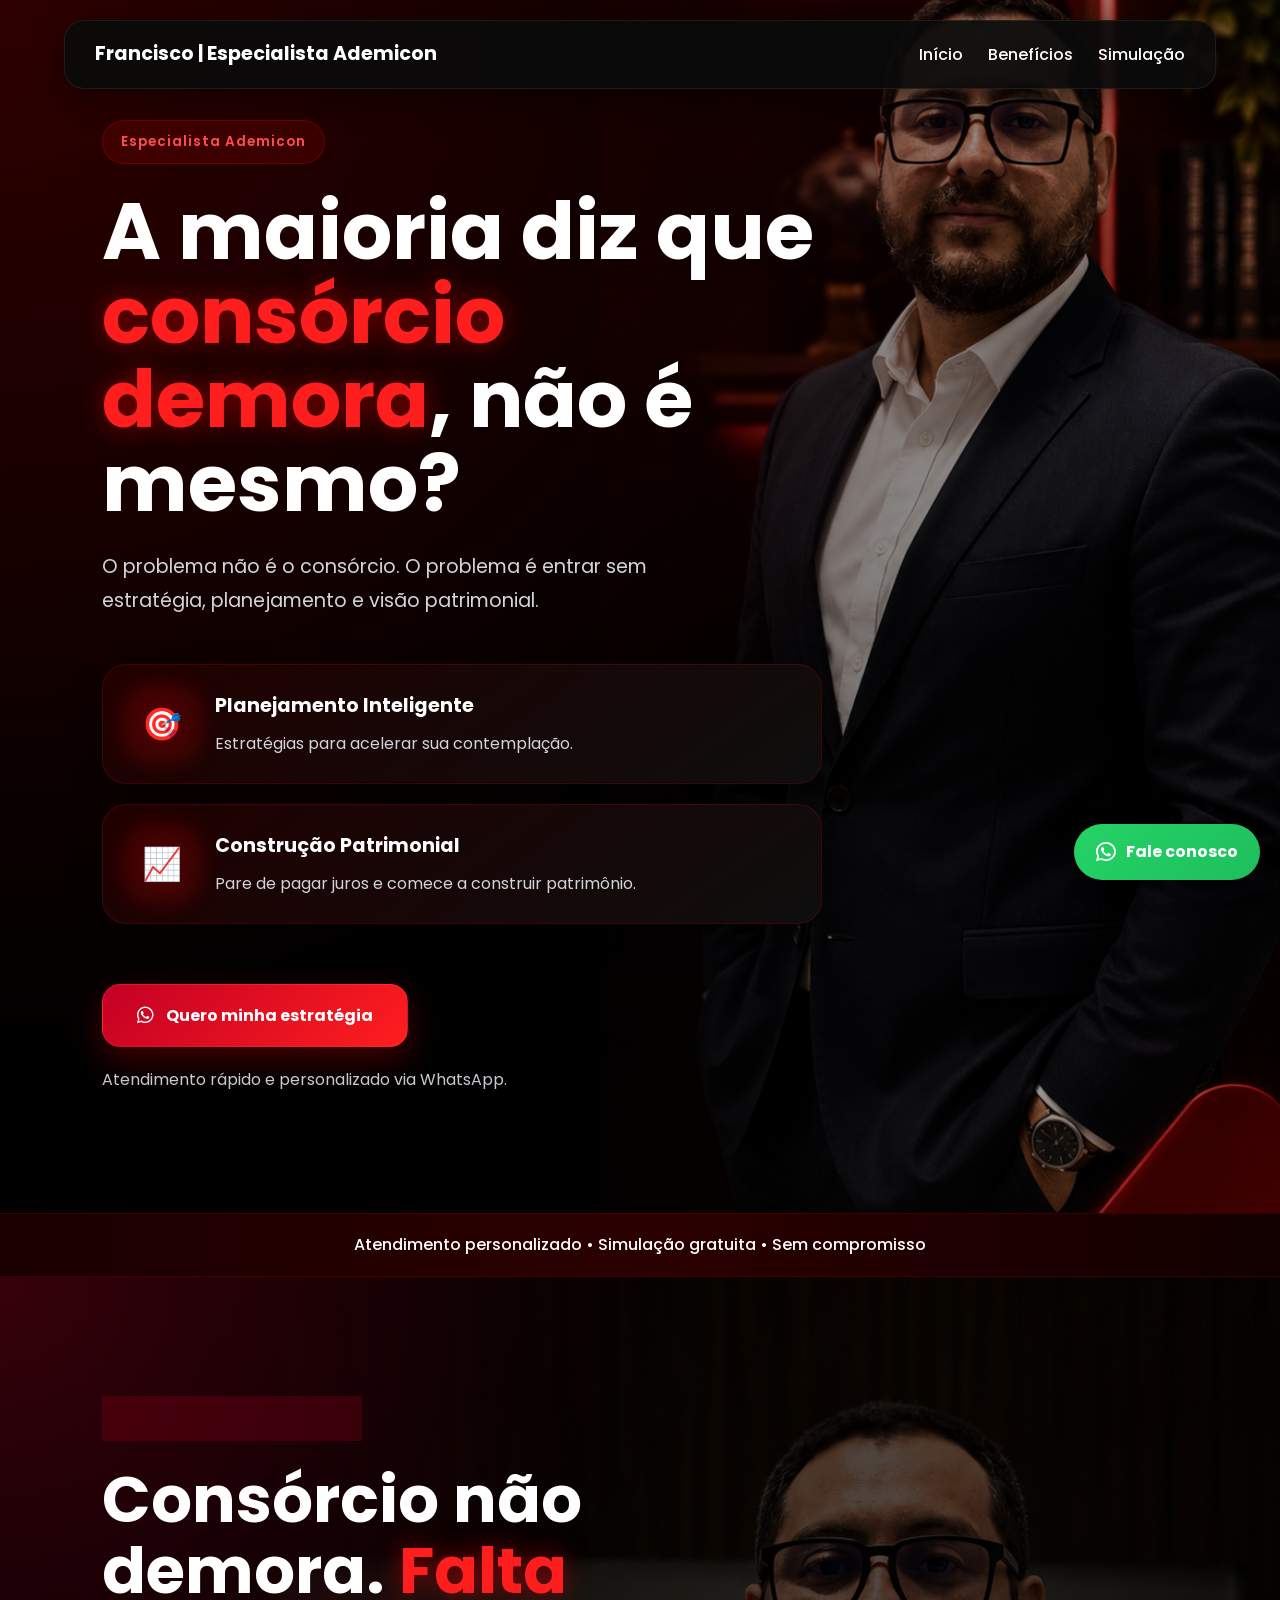
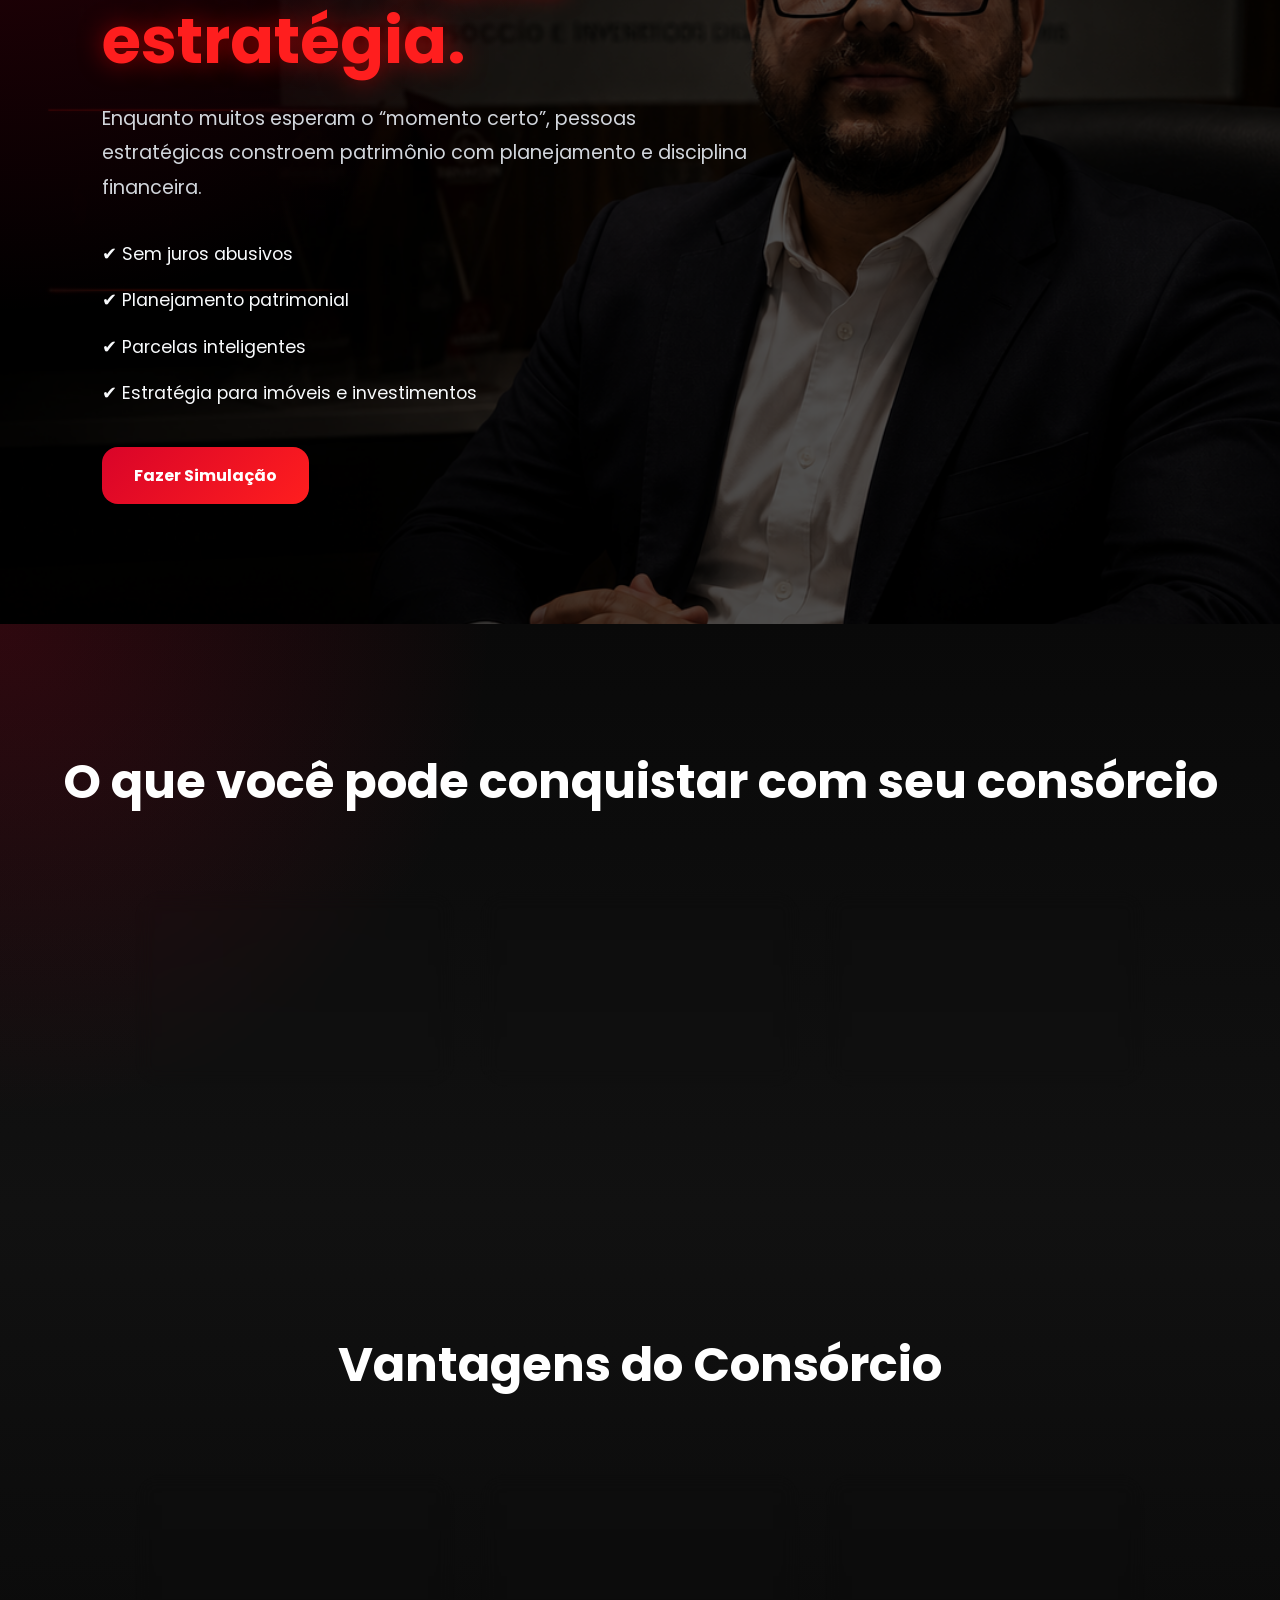
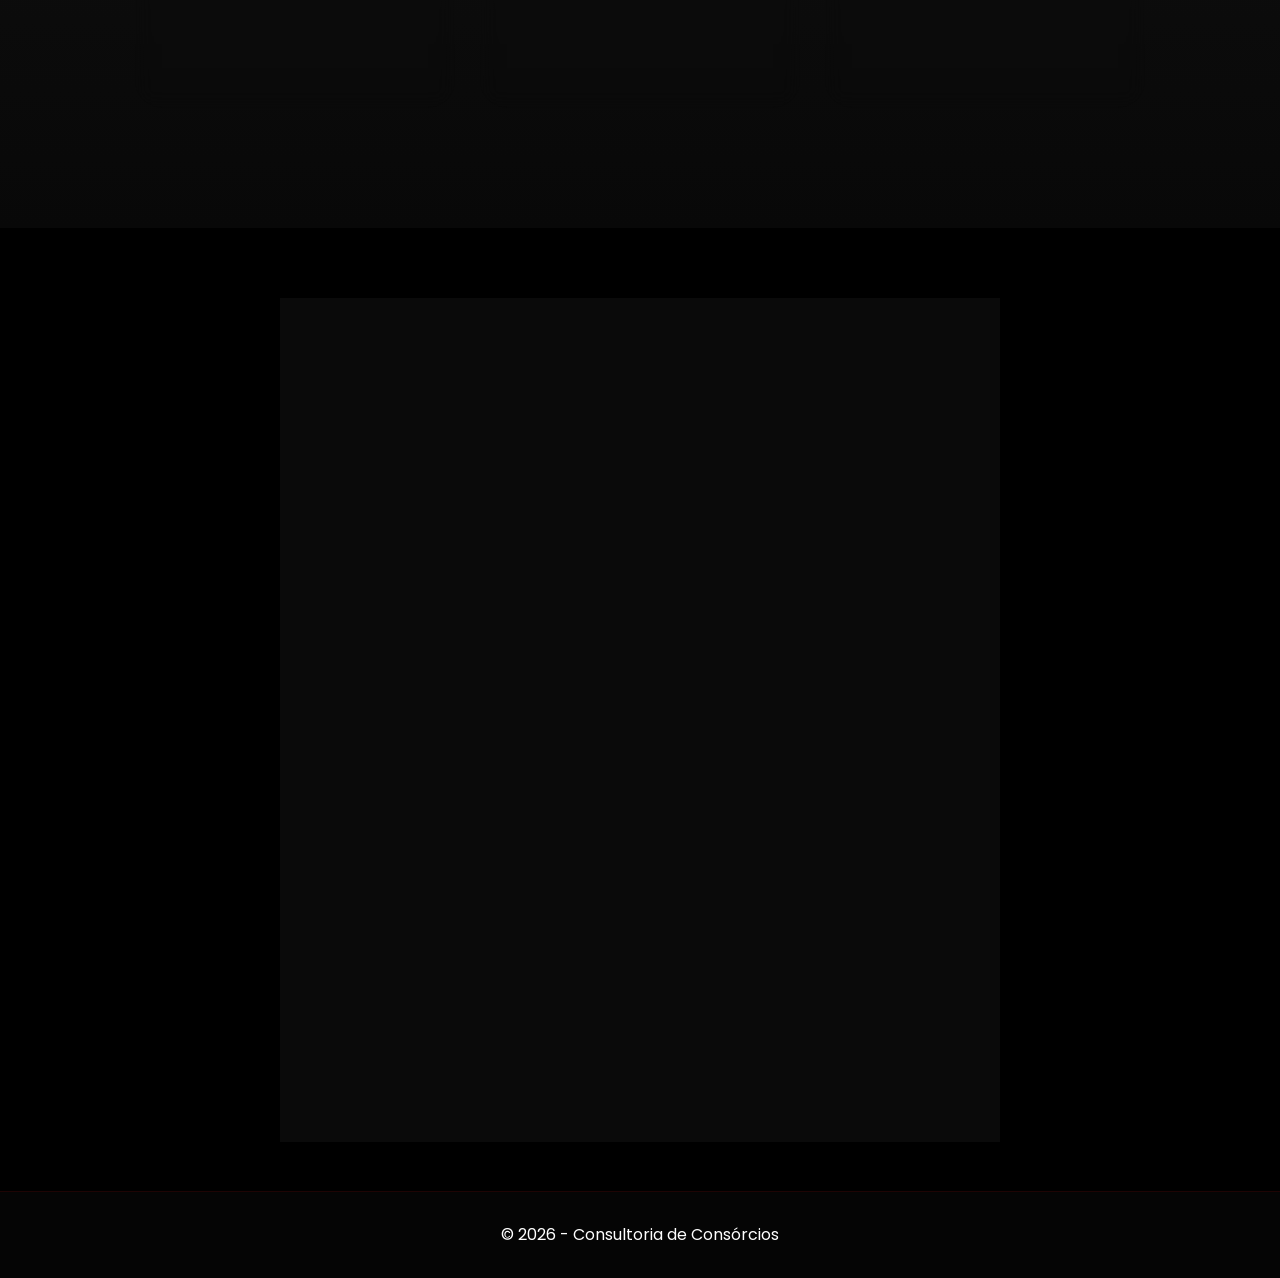
==== index.html @ 781d521b "Primeiro envio dos arquivos" ====
<!DOCTYPE html>
<html lang="pt-BR">

<head>

  <meta charset="UTF-8">

  <meta
    name="viewport"
    content="width=device-width, initial-scale=1.0"
  >

  <meta
    name="robots"
    content="index, follow"
  >

  <meta
    name="description"
    content="Especialista em consórcios Ademicon. Faça sua simulação e conquiste seu veículo, imóvel ou investimento."
  >

  <meta
    name="author"
    content="Francisco"
  >

  <meta
    name="keywords"
    content="consórcio, ademicon, consórcio de imóveis, consórcio de veículos, consórcio em Cuiabá, investimentos, Planejamento financeiro, carta contemplada
  >

  <title>
    Consórcio Ademicon | Francisco Especialista
  </title>

  <!-- Google Fonts -->
  <link
    rel="preconnect"
    href="https://fonts.googleapis.com"
  >

  <link
    rel="preconnect"
    href="https://fonts.gstatic.com"
    crossorigin
  >

  <link
    href="https://fonts.googleapis.com/css2?family=Poppins:wght@300;400;500;600;700&display=swap"
    rel="stylesheet"
  >

  <!-- Font Awesome -->
  <link
    rel="stylesheet"
    href="https://cdnjs.cloudflare.com/ajax/libs/font-awesome/6.5.1/css/all.min.css"
  >

  <!-- CSS -->
  <link
    rel="stylesheet"
    href="style.css"
  >

</head>

<body>

  <!-- NAVBAR -->
  <nav class="navbar">

    <div class="logo">
      Francisco | Especialista Ademicon
    </div>

    <ul class="nav-links">

      <li>
        <a href="#inicio">
          Início
        </a>
      </li>

      <li>
        <a href="#beneficios">
          Benefícios
        </a>
      </li>

      <li>
        <a href="#simulacao">
          Simulação
        </a>
      </li>

    </ul>

  </nav>

  <!-- HERO -->
  <header
    class="hero"
    id="inicio"
  >

    <div class="hero-overlay"></div>

    <div class="hero-content">

      <span class="hero-badge">
        Especialista Ademicon
      </span>

      <h1>
        A maioria diz que
        <span>consórcio demora</span>,
        não é mesmo?
      </h1>

      <p class="hero-description">
        O problema não é o consórcio.
        O problema é entrar sem estratégia,
        planejamento e visão patrimonial.
      </p>

      <!-- CARDS -->

      <div class="hero-cards">

        <div class="hero-mini-card">

          <div class="hero-icon">
            🎯
          </div>

          <div>

            <h3>
              Planejamento Inteligente
            </h3>

            <p>
              Estratégias para acelerar sua contemplação.
            </p>

          </div>

        </div>

        <div class="hero-mini-card">

          <div class="hero-icon">
            📈
          </div>

          <div>

            <h3>
              Construção Patrimonial
            </h3>

            <p>
              Pare de pagar juros e comece a construir patrimônio.
            </p>

          </div>

        </div>

      </div>

      <!-- BOTÃO -->

      <a
        href="https://wa.me/5565984125575?text=Olá,%20gostaria%20de%20fazer%20uma%20simulação%20de%20consórcio."
        target="_blank"
        rel="noopener noreferrer"
        class="hero-btn"
      >

        <i class="fa-brands fa-whatsapp"></i>

        Quero minha estratégia

      </a>

      <p class="mini-text">
        Atendimento rápido e personalizado via WhatsApp.
      </p>

    </div>

  </header>

  <!-- BARRA -->
  <section class="trust-bar">

    <p>
      Atendimento personalizado • Simulação gratuita • Sem compromisso
    </p>

  </section>

  <!-- PREMIUM -->
  <section class="premium-section">

    <div class="premium-overlay"></div>

    <div class="premium-content">

      <div class="premium-text">

        <span class="premium-badge">
          PLANEJAMENTO INTELIGENTE
        </span>

        <h2>
          Consórcio não demora.
          <span>Falta estratégia.</span>
        </h2>

        <p>
          Enquanto muitos esperam o “momento certo”, pessoas estratégicas
          constroem patrimônio com planejamento e disciplina financeira.
        </p>

        <ul class="premium-list">

          <li>✔ Sem juros abusivos</li>

          <li>✔ Planejamento patrimonial</li>

          <li>✔ Parcelas inteligentes</li>

          <li>✔ Estratégia para imóveis e investimentos</li>

        </ul>

        <a
          href="#simulacao"
          class="btn premium-btn"
        >
          Fazer Simulação
        </a>

      </div>

    </div>

  </section>

  <!-- SEGMENTOS -->
  <section class="segments">

    <h2>
      O que você pode conquistar com seu consórcio
    </h2>

    <div class="cards">

      <div class="card">

        <h3>
          🏢 Imóveis
        </h3>

        <p>
          Casas, apartamentos, terrenos, construção e reforma.
        </p>

      </div>

      <div class="card">

        <h3>
          🚗 Veículos
        </h3>

        <p>
          Carros, motos, caminhões e máquinas agrícolas.
        </p>

      </div>

      <div class="card">

        <h3>
          💼 Serviços
        </h3>

        <p>
          Cirurgias, viagens, educação e muito mais.
        </p>

      </div>

    </div>

  </section>

  <!-- BENEFÍCIOS -->
  <section
    class="benefits"
    id="beneficios"
  >

    <h2>
      Vantagens do Consórcio
    </h2>

    <div class="cards">

      <div class="card">

        <h3>
          Sem Juros
        </h3>

        <p>
          Economize comparado ao financiamento tradicional.
        </p>

      </div>

      <div class="card">

        <h3>
          Parcelas Flexíveis
        </h3>

        <p>
          Planos personalizados para seu orçamento.
        </p>

      </div>

      <div class="card">

        <h3>
          Atendimento Humanizado
        </h3>

        <p>
          Suporte completo durante todo o processo.
        </p>

      </div>

    </div>

  </section>

  <!-- FORMULÁRIO -->
  <section
    class="form-section"
    id="simulacao"
  >

    <!-- CARROSSEL -->

    <div class="form-carousel">

      <div class="form-slide slide1"></div>

      <div class="form-slide slide2"></div>

      <div class="form-slide slide3"></div>

      <div class="form-slide slide4"></div>

    </div>

    <!-- OVERLAY -->

    <div class="form-overlay"></div>

    <!-- CONTEÚDO -->

    <div class="form-container">

      <h2>
        Solicite sua
        <span>simulação</span>
      </h2>

      <p class="form-text">

        Descubra o melhor planejamento para
        conquistar seu imóvel, veículo ou serviços.

      </p>

      <form
        id="lead-form"
        action="https://formsubmit.co/francisco.consorciocba@gmail.com"
        method="POST"
      >

        <input
          type="hidden"
          name="_subject"
          value="Novo Lead - Landing Page Consórcio"
        >

        <input
          type="hidden"
          name="_captcha"
          value="false"
        >

        <input
          type="hidden"
          name="_template"
          value="table"
        >

        <input
          type="hidden"
          name="_next"
          value="https://SEUUSUARIO.github.io/landing-consorcio/obrigado.html"
        >

        <input
          type="text"
          name="nome"
          placeholder="Seu nome"
          required
        >

        <input
          type="tel"
          id="telefone"
          name="telefone"
          placeholder="Seu telefone"
          required
        >

        <input
          type="email"
          id="email"
          name="email"
          placeholder="Seu e-mail"
          required
        >

        <select
          name="interesse"
          required
        >

          <option value="">
            Qual seu objetivo?
          </option>

          <option value="imovel">
            Imóvel
          </option>

          <option value="veiculo">
            Veículo
          </option>

          <option value="servicos">
            Serviços
          </option>

        </select>

        <button type="submit">
          Quero minha simulação
        </button>

        <p id="success-message"></p>

      </form>

    </div>

  </section>

  <!-- FOOTER -->
  <footer>

    <p>
      © 2026 - Consultoria de Consórcios
    </p>

  </footer>

  <!-- WHATSAPP -->
  <a
    href="https://wa.me/5565984125575?text=Olá,%20gostaria%20de%20fazer%20uma%20simulação%20de%20consórcio."
    class="whatsapp-button"
    target="_blank"
    rel="noopener noreferrer"
  >

    <i class="fa-brands fa-whatsapp"></i>

    Fale conosco

  </a>

  <script src="script.js"></script>

</body>

</html>
---- style.css ----
html {
  scroll-behavior: smooth;
}

* {
  margin: 0;
  padding: 0;
  box-sizing: border-box;
}

/* BODY */

body {

  font-family: 'Poppins', sans-serif;

  background:
    linear-gradient(
      to bottom,
      #050505,
      #0b0b0b,
      #111111
    );

  color: #ffffff;

  overflow-x: hidden;

  line-height: 1.6;

}

/* ========================================
   NAVBAR
======================================== */

.navbar {

  position: fixed;

  top: 20px;
  left: 50%;

  transform: translateX(-50%);

  width: 90%;
  max-width: 1200px;

  display: flex;

  justify-content: space-between;
  align-items: center;

  padding: 18px 30px;

  z-index: 1000;

  background: rgba(10, 10, 10, 0.92);

  border: 1px solid rgba(255,255,255,0.08);

  border-radius: 20px;

  box-shadow:
    0 8px 32px rgba(0,0,0,0.45);

}

.logo {

  color: white;

  font-size: 1.2rem;

  font-weight: 700;

}

.nav-links {

  display: flex;

  gap: 25px;

  list-style: none;

}

.nav-links a {

  color: white;

  text-decoration: none;

  font-weight: 500;

  transition: 0.3s;

}

.nav-links a:hover {

  color: #ff3b3b;

}

/* ========================================
   HERO PREMIUM
======================================== */

.hero {

  position: relative;

  min-height: 100vh;

  display: flex;

  align-items: center;

  padding: 120px 8%;

  overflow: hidden;

  background-image:
    linear-gradient(
      to right,
      rgba(0, 0, 0, 0.589),
      rgba(0, 0, 0, 0.288)
    ),
    url("./Img/hero-premium.png");

  background-size: 680px;

  background-position: right center;

  background-repeat: no-repeat;

  background-color: #000;

}

.hero-overlay {

  position: absolute;

  inset: 0;

  background:
    radial-gradient(
      circle at top left,
      rgba(255,0,0,0.18),
      transparent 60%
    );

}

.hero-content {

  position: relative;

  z-index: 5;

  max-width: 720px;

}

.hero-badge {

  display: inline-block;

  padding: 10px 18px;

  border-radius: 50px;

  background:
    rgba(255,0,0,0.12);

  border:
    1px solid rgba(255,0,0,0.25);

  color: #ff4d4d;

  font-size: 0.85rem;

  font-weight: 600;

  letter-spacing: 1px;

  margin-bottom: 25px;

  backdrop-filter: blur(10px);

}

/* TÍTULO */

.hero h1 {

  font-size: 5rem;

  line-height: 1.05;

  margin-bottom: 25px;

  color: #ffffff;

  font-weight: 700;

}

.hero h1 span {

  color: #ff1e1e;

  text-shadow:
    0 0 25px rgba(255,0,0,0.45);

}

/* TEXTO */

.hero-description {

  max-width: 620px;

  font-size: 1.2rem;

  line-height: 1.8;

  color: #d1d5db;

  margin-bottom: 45px;

}

/* CARDS */

.hero-cards {

  display: flex;

  flex-direction: column;

  gap: 20px;

  margin-bottom: 45px;

}

.hero-mini-card {

  display: flex;

  align-items: center;

  gap: 18px;

  padding: 24px;

  border-radius: 24px;

  background:
    linear-gradient(
      145deg,
      rgba(35,0,0,0.92),
      rgba(15,15,15,0.92)
    );

  border:
    1px solid rgba(255,0,0,0.18);

  backdrop-filter: blur(12px);

  box-shadow:
    0 10px 30px rgba(0,0,0,0.35);

  transition: 0.4s;

}

.hero-mini-card:hover {

  transform:
    translateX(8px);

  border:
    1px solid rgba(255,0,0,0.4);

  box-shadow:
    0 0 30px rgba(255,0,0,0.18);

}

/* ÍCONE */

.hero-icon {

  min-width: 70px;
  min-height: 70px;

  display: flex;

  align-items: center;
  justify-content: center;

  border-radius: 20px;

  background:
    radial-gradient(
      circle,
      rgba(255,0,0,0.25),
      rgba(255,0,0,0.08)
    );

  font-size: 2rem;

  box-shadow:
    0 0 25px rgba(255,0,0,0.25);

}

/* TEXTO */

.hero-mini-card h3 {

  color: #ffffff;

  margin-bottom: 8px;

  font-size: 1.2rem;

}

.hero-mini-card p {

  color: #d1d5db;

  line-height: 1.7;

}

/* BOTÃO HERO */

.hero-btn {

  display: inline-flex;

  align-items: center;
  justify-content: center;

  gap: 12px;

  padding: 18px 34px;

  margin-top: 15px;

  border-radius: 18px;

  background:
    linear-gradient(
      135deg,
      #c40024,
      #ff1e1e
    );

  color: #ffffff;

  text-decoration: none;

  font-size: 1rem;

  font-weight: 700;

  border:
    1px solid rgba(255,255,255,0.08);

  box-shadow:
    0 12px 35px rgba(255,0,0,0.28);

  transition:
    transform 0.35s ease,
    box-shadow 0.35s ease;

}

.hero-btn:hover {

  transform:
    translateY(-4px)
    scale(1.02);

  box-shadow:
    0 18px 45px rgba(255,0,0,0.42);

}

.hero-btn i {

  font-size: 1.2rem;

}

/* MINI TEXTO */

.mini-text {

  margin-top: 20px;

  font-size: 1rem;

  color: #d1d5db;

  opacity: 0.95;

}

/* ========================================
   TRUST BAR
======================================== */

.trust-bar {

  background:
    linear-gradient(
      90deg,
      #1a0000,
      #2b0000,
      #120000
    );

  border-top: 1px solid rgba(255,0,0,0.15);

  border-bottom: 1px solid rgba(255,0,0,0.15);

  box-shadow:
    0 0 30px rgba(255,0,0,0.08);

  color: white;

  text-align: center;

  padding: 18px;

  font-weight: 500;

}

/* ========================================
   PREMIUM SECTION
======================================== */

.premium-section {

  position: relative;

  min-height: 100vh;

  display: flex;

  align-items: center;

  padding: 120px 8%;

  background-image:
    linear-gradient(
      to right,
      rgba(0, 0, 0, 0.747),
      rgba(0,0,0,0.65)
    ),
    url("./Img/file_000000000b8471f98ab96d2ecc7e60f7\(1\)\(1\).png");

  background-size: cover;

  background-position: center;

  overflow: hidden;

}

/* OVERLAY */

.premium-overlay {

  position: absolute;

  inset: 0;

  background:
    radial-gradient(
      circle at top left,
      rgba(217,4,41,0.25),
      transparent 40%
    );

}

/* CONTENT */

.premium-content {

  position: relative;

  z-index: 2;

  max-width: 650px;

}

/* BADGE */

.premium-badge {

  display: inline-block;

  padding: 10px 18px;

  border-radius: 50px;

  background:
    rgba(217,4,41,0.18);

  border:
    1px solid rgba(255,0,0,0.3);

  color: #ff4d4d;

  font-size: 0.85rem;

  font-weight: 600;

  letter-spacing: 1px;

  margin-bottom: 25px;

  backdrop-filter: blur(10px);

}

/* TÍTULO */

.premium-text h2 {

  font-size: 4rem;

  line-height: 1.1;

  color: #ffffff;

  margin-bottom: 25px;

  font-weight: 700;

}

.premium-text h2 span {

  color: #ff1e1e;

  text-shadow:
    0 0 25px rgba(255,0,0,0.5);

}

/* TEXTO */

.premium-text p {

  color: #d1d5db;

  font-size: 1.2rem;

  line-height: 1.8;

  margin-bottom: 35px;

}

/* LISTA */

.premium-list {

  list-style: none;

  margin-bottom: 40px;

}

.premium-list li {

  color: #f8fafc;

  margin-bottom: 18px;

  font-size: 1.1rem;

}

/* BOTÃO */

.btn {

  display: inline-flex;

  align-items: center;
  justify-content: center;

  padding: 16px 32px;

  border-radius: 16px;

  background:
    linear-gradient(
      135deg,
      #d90429,
      #ff1e1e
    );

  color: white;

  text-decoration: none;

  font-weight: 700;

  transition: 0.35s;

}

.btn:hover {

  transform:
    translateY(-4px);

}

/* ========================================
   SEGMENTS
======================================== */

.segments {

  position: relative;

  padding: 120px 20px;

  background:
    linear-gradient(
      to bottom,
      #090909,
      #111111
    );

  text-align: center;

  overflow: hidden;

}

.segments::before {

  content: "";

  position: absolute;

  inset: 0;

  background:
    radial-gradient(
      circle at top left,
      rgba(217,4,41,0.18),
      transparent 35%
    );

}

.segments h2 {

  position: relative;

  z-index: 2;

  font-size: 3rem;

  margin-bottom: 70px;

}

/* ========================================
   BENEFITS
======================================== */

.benefits {

  position: relative;

  padding: 120px 20px;

  text-align: center;

  background:
    linear-gradient(
      to bottom,
      #111111,
      #080808
    );

}

.benefits h2 {

  font-size: 3rem;

  margin-bottom: 70px;

}

/* ========================================
   CARDS
======================================== */

.cards {

  display: flex;

  justify-content: center;

  gap: 25px;

  flex-wrap: wrap;

}

.card {

  width: 320px;

  padding: 40px 30px;

  border-radius: 28px;

  background:
    linear-gradient(
      145deg,
      rgba(25,25,25,0.95),
      rgba(12,12,12,0.95)
    );

  border:
    1px solid rgba(255,0,0,0.12);

  backdrop-filter: blur(10px);

  transition: 0.45s;

}

.card:hover {

  transform:
    translateY(-15px)
    scale(1.03);

  border:
    1px solid rgba(255,0,0,0.4);

}

.card h3 {

  margin-bottom: 18px;

  font-size: 1.5rem;

  color: #ff3b3b;

}

.card p {

  color: #d1d5db;

  line-height: 1.8;

}

/* ========================================
   FORM SECTION
======================================== */

.form-section {

  position: relative;

  padding: 120px 20px;

  overflow: hidden;

  text-align: center;

  color: white;

  background: #000;

}

/* CARROSSEL */

.form-carousel {

  position: absolute;

  inset: 0;

  width: 100%;

  height: 100%;

  z-index: 1;

}

/* SLIDES */

.form-slide {

  position: absolute;

  inset: 0;

  opacity: 0;

  animation: fadeSlider 20s infinite;

  background-repeat: repeat;

  background-position: center;


}

/* IMAGENS */

.slide1 {

  background-image:
    url("./Img/Capturar1.png");

    background-size: 620px;

  animation-delay: 0s;

}

.slide2 {

  background-image:
    url("./Img/Capturar2.jpg");

    background-size: 630px;

  animation-delay: 5s;

}

.slide3 {

  background-image:
    url("./Img/Capturar3.png");

    background-size: 605px;

  animation-delay: 10s;

}

.slide4 {

  background-image:
    url("./Img/Capturar4.webp");

    background-size: 605px;

  animation-delay: 15s;

}

/* OVERLAY */

.form-overlay {

  position: absolute;

  inset: 0;

  background:
    linear-gradient(
      to right,
      rgba(0,0,0,0.92),
      rgba(0,0,0,0.70)
    );

  z-index: 2;

}

/* CONTAINER */

.form-container {

  position: relative;

  z-index: 5;

  max-width: 600px;

  margin: auto;

  padding: 50px;

  border-radius: 30px;

  background:
    rgba(15,15,15,0.72);

  backdrop-filter: blur(14px);

  border:
    1px solid rgba(255,255,255,0.08);

  box-shadow:
    0 10px 40px rgba(0,0,0,0.45);

}

/* TÍTULO */

.form-section h2 {

  font-size: 3rem;

  margin-bottom: 20px;

}

.form-section h2 span {

  color: #ff1e1e;

}

/* TEXTO */

.form-text {

  color: #d1d5db;

  margin-bottom: 35px;

  line-height: 1.7;

}

/* FORM */

form {

  display: flex;

  flex-direction: column;

  gap: 16px;

}

/* INPUTS */

input,
select {

  width: 100%;

  padding: 16px;

  border-radius: 14px;

  border:
    1px solid rgba(255,255,255,0.12);

  background:
    rgba(255,255,255,0.88);

  color: #111;

  font-size: 1rem;

}

input::placeholder {

  color: #555;

}

input:focus,
select:focus {

  outline: none;

  border:
    1px solid #ff1e1e;

  box-shadow:
    0 0 15px rgba(255,0,0,0.35);

}

/* BOTÃO */

button {

  padding: 18px;

  border: none;

  border-radius: 14px;

  background:
    linear-gradient(
      135deg,
      #d90429,
      #ff1e1e
    );

  color: white;

  font-size: 1rem;

  font-weight: 700;

  cursor: pointer;

  transition: 0.4s;

}

button:hover {

  transform: translateY(-4px);

}

/* SUCCESS */

#success-message {

  margin-top: 15px;

  color: #d1fae5;

  font-weight: bold;

}

/* ========================================
   FOOTER
======================================== */

footer {

  background:
    #050505;

  color: white;

  text-align: center;

  padding: 30px;

  border-top:
    1px solid rgba(255,0,0,0.1);

}

/* ========================================
   WHATSAPP
======================================== */

.whatsapp-button {

  position: fixed;

  right: 20px;
  bottom: 20px;

  display: flex;

  align-items: center;

  gap: 10px;

  padding: 15px 22px;

  border-radius: 50px;

  background:
    linear-gradient(
      135deg,
      #25d366,
      #1ebe5d
    );

  color: white;

  text-decoration: none;

  font-weight: bold;

  box-shadow:
    0 5px 20px rgba(0,0,0,0.4);

  z-index: 999;

  transition: 0.3s;

}

.whatsapp-button:hover {

  transform: scale(1.08);

}

.whatsapp-button i {

  font-size: 1.4rem;

}

/* ========================================
   ANIMAÇÕES
======================================== */

@keyframes fadeSlider {

  0% {

    opacity: 0;

  }

  5% {

    opacity: 1;

  }

  25% {

    opacity: 1;

  }

  30% {

    opacity: 0;

  }

  100% {

    opacity: 0;

  }

}

/* ========================================
   RESPONSIVO
======================================== */

@media (max-width: 768px) {

  .navbar {

    padding: 15px 20px;

  }

  .logo {

    font-size: 1rem;

  }

  .nav-links {

    display: none;

  }

  .hero {

    padding: 120px 20px;

    background-size: 380px;

    background-position: bottom center;

  }

  .hero h1 {

    font-size: 2.8rem;

  }

  .hero-description {

    font-size: 1rem;

  }

  .hero-mini-card {

    flex-direction: column;

    align-items: flex-start;

  }

  .segments h2,
  .benefits h2,
  .form-section h2 {

    font-size: 2.2rem;

  }

  .card {

    width: 100%;

  }

  .form-container {

    padding: 35px 25px;

  }

  .premium-section {

    min-height: auto;

    padding: 100px 20px;

    background-position: 65% center;

  }

  .premium-text h2 {

    font-size: 2.5rem;

  }

  .premium-text p {

    font-size: 1rem;

  }

  .whatsapp-button {

    right: 15px;
    bottom: 15px;

    padding: 14px 18px;

    font-size: 0.95rem;

  }

}
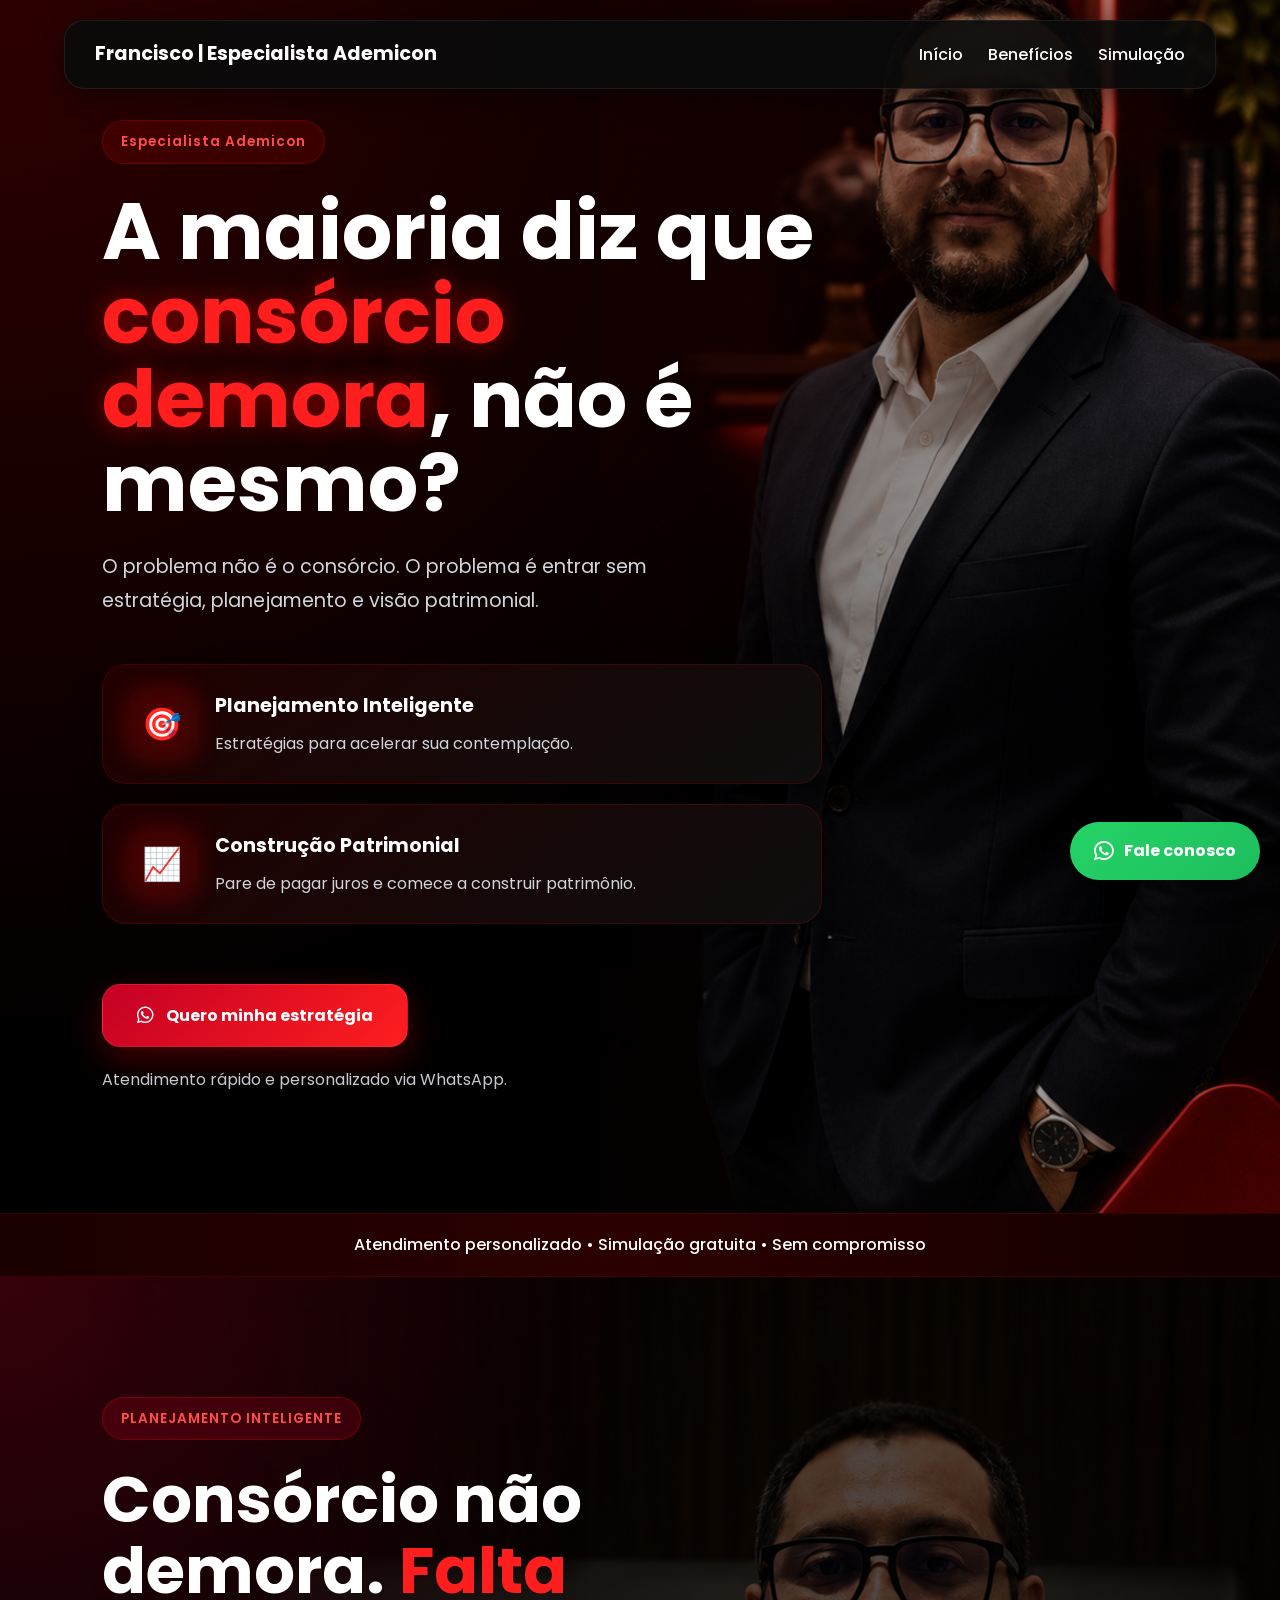
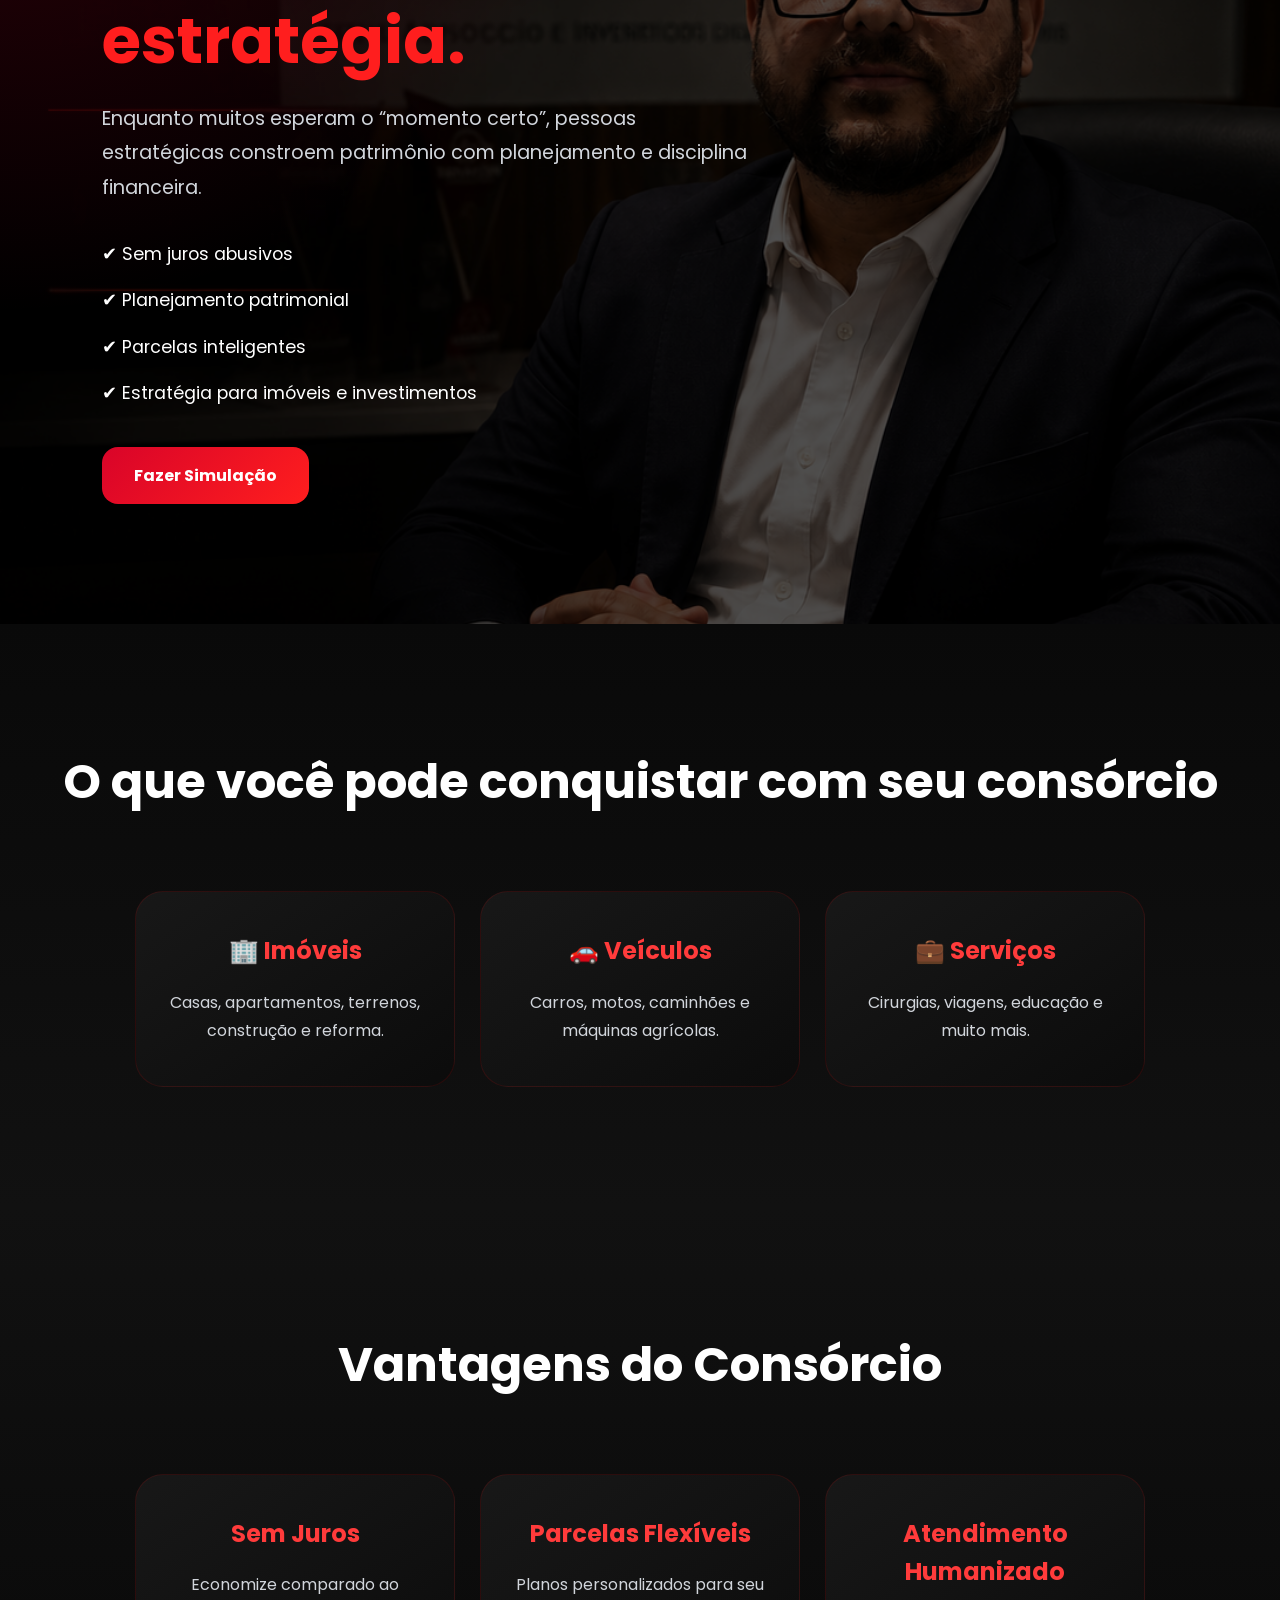
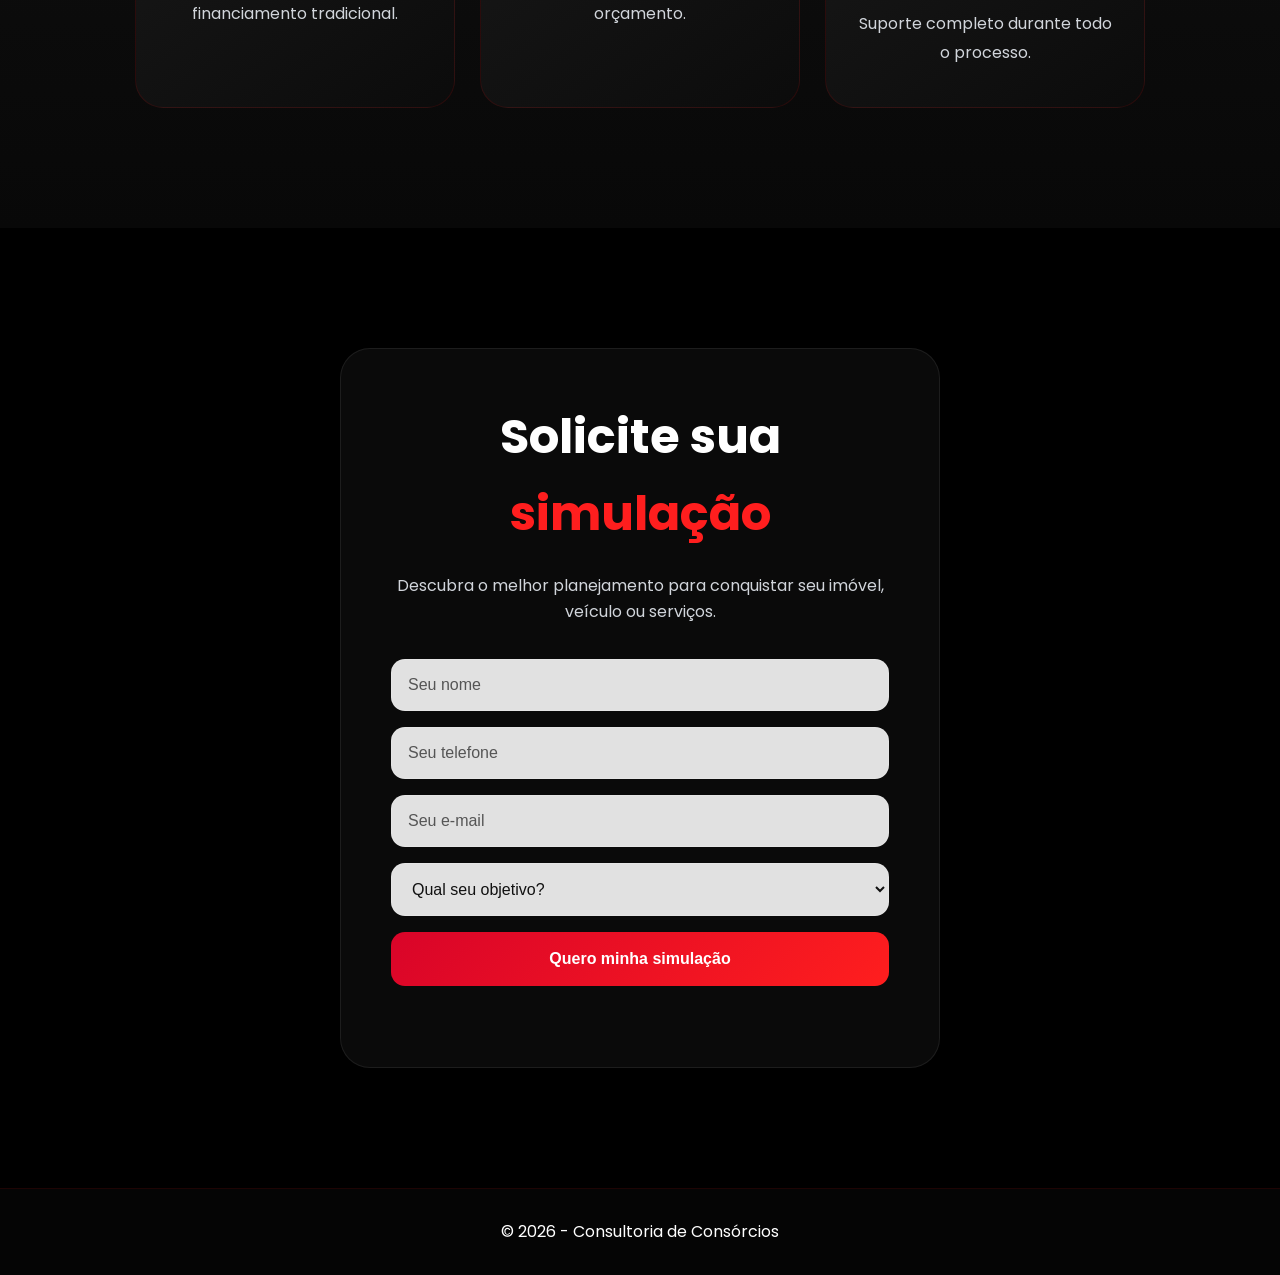
==== commit 1eb222af: "adicionando redirecionamento obrigado" ====
--- a/index.html
+++ b/index.html
@@ -418,7 +418,7 @@
         <input
           type="hidden"
           name="_next"
-          value="https://SEUUSUARIO.github.io/landing-consorcio/obrigado.html"
+          value="https://franciscoconsorcio-coder.github.io/landing-consorcio/obrigado.html"
         >
 
         <input
--- a/style.css
+++ b/style.css
@@ -8,7 +8,9 @@
   box-sizing: border-box;
 }
 
-/* BODY */
+/* ========================================
+   BODY
+======================================== */
 
 body {
 
@@ -125,8 +127,8 @@
   background-image:
     linear-gradient(
       to right,
-      rgba(0, 0, 0, 0.589),
-      rgba(0, 0, 0, 0.288)
+      rgba(0, 0, 0, 0.60),
+      rgba(0, 0, 0, 0.25)
     ),
     url("./Img/hero-premium.png");
 
@@ -193,7 +195,7 @@
 
 }
 
-/* TÍTULO */
+/* HERO TITLE */
 
 .hero h1 {
 
@@ -218,7 +220,7 @@
 
 }
 
-/* TEXTO */
+/* HERO DESCRIPTION */
 
 .hero-description {
 
@@ -234,7 +236,7 @@
 
 }
 
-/* CARDS */
+/* HERO CARDS */
 
 .hero-cards {
 
@@ -291,8 +293,6 @@
     0 0 30px rgba(255,0,0,0.18);
 
 }
-
-/* ÍCONE */
 
 .hero-icon {
 
@@ -320,8 +320,6 @@
 
 }
 
-/* TEXTO */
-
 .hero-mini-card h3 {
 
   color: #ffffff;
@@ -340,7 +338,7 @@
 
 }
 
-/* BOTÃO HERO */
+/* HERO BUTTON */
 
 .hero-btn {
 
@@ -400,8 +398,6 @@
   font-size: 1.2rem;
 
 }
-
-/* MINI TEXTO */
 
 .mini-text {
 
@@ -433,9 +429,6 @@
 
   border-bottom: 1px solid rgba(255,0,0,0.15);
 
-  box-shadow:
-    0 0 30px rgba(255,0,0,0.08);
-
   color: white;
 
   text-align: center;
@@ -465,10 +458,10 @@
   background-image:
     linear-gradient(
       to right,
-      rgba(0, 0, 0, 0.747),
+      rgba(0,0,0,0.75),
       rgba(0,0,0,0.65)
     ),
-    url("./Img/file_000000000b8471f98ab96d2ecc7e60f7\(1\)\(1\).png");
+    url("./Img/file_000000000b8471f98ab96d2ecc7e60f7(1)(1).png");
 
   background-size: cover;
 
@@ -477,8 +470,6 @@
   overflow: hidden;
 
 }
-
-/* OVERLAY */
 
 .premium-overlay {
 
@@ -495,8 +486,6 @@
 
 }
 
-/* CONTENT */
-
 .premium-content {
 
   position: relative;
@@ -506,8 +495,6 @@
   max-width: 650px;
 
 }
-
-/* BADGE */
 
 .premium-badge {
 
@@ -533,11 +520,7 @@
 
   margin-bottom: 25px;
 
-  backdrop-filter: blur(10px);
-
-}
-
-/* TÍTULO */
+}
 
 .premium-text h2 {
 
@@ -545,24 +528,15 @@
 
   line-height: 1.1;
 
-  color: #ffffff;
-
   margin-bottom: 25px;
 
-  font-weight: 700;
-
 }
 
 .premium-text h2 span {
 
   color: #ff1e1e;
 
-  text-shadow:
-    0 0 25px rgba(255,0,0,0.5);
-
-}
-
-/* TEXTO */
+}
 
 .premium-text p {
 
@@ -576,8 +550,6 @@
 
 }
 
-/* LISTA */
-
 .premium-list {
 
   list-style: none;
@@ -588,15 +560,13 @@
 
 .premium-list li {
 
-  color: #f8fafc;
-
   margin-bottom: 18px;
 
   font-size: 1.1rem;
 
 }
 
-/* BOTÃO */
+/* BUTTON */
 
 .btn {
 
@@ -634,14 +604,19 @@
 }
 
 /* ========================================
-   SEGMENTS
+   SEGMENTS / BENEFITS
 ======================================== */
 
+.segments,
+.benefits {
+
+  padding: 120px 20px;
+
+  text-align: center;
+
+}
+
 .segments {
-
-  position: relative;
-
-  padding: 120px 20px;
 
   background:
     linear-gradient(
@@ -650,52 +625,9 @@
       #111111
     );
 
-  text-align: center;
-
-  overflow: hidden;
-
-}
-
-.segments::before {
-
-  content: "";
-
-  position: absolute;
-
-  inset: 0;
-
-  background:
-    radial-gradient(
-      circle at top left,
-      rgba(217,4,41,0.18),
-      transparent 35%
-    );
-
-}
-
-.segments h2 {
-
-  position: relative;
-
-  z-index: 2;
-
-  font-size: 3rem;
-
-  margin-bottom: 70px;
-
-}
-
-/* ========================================
-   BENEFITS
-======================================== */
+}
 
 .benefits {
-
-  position: relative;
-
-  padding: 120px 20px;
-
-  text-align: center;
 
   background:
     linear-gradient(
@@ -706,6 +638,7 @@
 
 }
 
+.segments h2,
 .benefits h2 {
 
   font-size: 3rem;
@@ -714,9 +647,7 @@
 
 }
 
-/* ========================================
-   CARDS
-======================================== */
+/* CARDS */
 
 .cards {
 
@@ -748,8 +679,6 @@
   border:
     1px solid rgba(255,0,0,0.12);
 
-  backdrop-filter: blur(10px);
-
   transition: 0.45s;
 
 }
@@ -797,30 +726,20 @@
 
   text-align: center;
 
-  color: white;
-
   background: #000;
 
 }
 
-/* CARROSSEL */
-
 .form-carousel {
 
   position: absolute;
 
   inset: 0;
 
-  width: 100%;
-
-  height: 100%;
-
   z-index: 1;
 
 }
 
-/* SLIDES */
-
 .form-slide {
 
   position: absolute;
@@ -835,17 +754,14 @@
 
   background-position: center;
 
-
-}
-
-/* IMAGENS */
+}
 
 .slide1 {
 
   background-image:
     url("./Img/Capturar1.png");
 
-    background-size: 620px;
+  background-size: 620px;
 
   animation-delay: 0s;
 
@@ -856,7 +772,7 @@
   background-image:
     url("./Img/Capturar2.jpg");
 
-    background-size: 630px;
+  background-size: 805px;
 
   animation-delay: 5s;
 
@@ -867,7 +783,7 @@
   background-image:
     url("./Img/Capturar3.png");
 
-    background-size: 605px;
+  background-size: 835px;
 
   animation-delay: 10s;
 
@@ -878,13 +794,11 @@
   background-image:
     url("./Img/Capturar4.webp");
 
-    background-size: 605px;
+  background-size: 590px;
 
   animation-delay: 15s;
 
 }
-
-/* OVERLAY */
 
 .form-overlay {
 
@@ -903,8 +817,6 @@
 
 }
 
-/* CONTAINER */
-
 .form-container {
 
   position: relative;
@@ -927,12 +839,7 @@
   border:
     1px solid rgba(255,255,255,0.08);
 
-  box-shadow:
-    0 10px 40px rgba(0,0,0,0.45);
-
-}
-
-/* TÍTULO */
+}
 
 .form-section h2 {
 
@@ -948,19 +855,13 @@
 
 }
 
-/* TEXTO */
-
 .form-text {
 
   color: #d1d5db;
 
   margin-bottom: 35px;
 
-  line-height: 1.7;
-
-}
-
-/* FORM */
+}
 
 form {
 
@@ -971,8 +872,6 @@
   gap: 16px;
 
 }
-
-/* INPUTS */
 
 input,
 select {
@@ -1009,12 +908,7 @@
   border:
     1px solid #ff1e1e;
 
-  box-shadow:
-    0 0 15px rgba(255,0,0,0.35);
-
-}
-
-/* BOTÃO */
+}
 
 button {
 
@@ -1039,14 +933,6 @@
 
   cursor: pointer;
 
-  transition: 0.4s;
-
-}
-
-button:hover {
-
-  transform: translateY(-4px);
-
 }
 
 /* SUCCESS */
@@ -1067,10 +953,7 @@
 
 footer {
 
-  background:
-    #050505;
-
-  color: white;
+  background: #050505;
 
   text-align: center;
 
@@ -1095,12 +978,13 @@
   display: flex;
 
   align-items: center;
+  justify-content: center;
 
   gap: 10px;
 
-  padding: 15px 22px;
-
-  border-radius: 50px;
+  padding: 16px 24px;
+
+  border-radius: 60px;
 
   background:
     linear-gradient(
@@ -1113,20 +997,34 @@
 
   text-decoration: none;
 
-  font-weight: bold;
+  font-weight: 700;
+
+  font-size: 1rem;
 
   box-shadow:
-    0 5px 20px rgba(0,0,0,0.4);
+    0 10px 30px rgba(0,0,0,0.35);
 
   z-index: 999;
 
-  transition: 0.3s;
+  transition:
+    background 0.3s ease,
+    box-shadow 0.3s ease;
+
+  animation: whatsappPulse 2s infinite;
 
 }
 
 .whatsapp-button:hover {
 
-  transform: scale(1.08);
+  background:
+    linear-gradient(
+      135deg,
+      #29e06f,
+      #20c863
+    );
+
+  box-shadow:
+    0 12px 35px rgba(37,211,102,0.45);
 
 }
 
@@ -1143,32 +1041,53 @@
 @keyframes fadeSlider {
 
   0% {
-
     opacity: 0;
-
   }
 
   5% {
-
     opacity: 1;
-
   }
 
   25% {
-
     opacity: 1;
-
   }
 
   30% {
-
     opacity: 0;
-
   }
 
   100% {
-
     opacity: 0;
+  }
+
+}
+
+@keyframes whatsappPulse {
+
+  0% {
+
+    transform: scale(1);
+
+    box-shadow:
+      0 0 0 0 rgba(37,211,102,0.65);
+
+  }
+
+  70% {
+
+    transform: scale(1.06);
+
+    box-shadow:
+      0 0 0 18px rgba(37,211,102,0);
+
+  }
+
+  100% {
+
+    transform: scale(1);
+
+    box-shadow:
+      0 0 0 0 rgba(37,211,102,0);
 
   }
 
@@ -1250,11 +1169,7 @@
 
   .premium-section {
 
-    min-height: auto;
-
     padding: 100px 20px;
-
-    background-position: 65% center;
 
   }
 
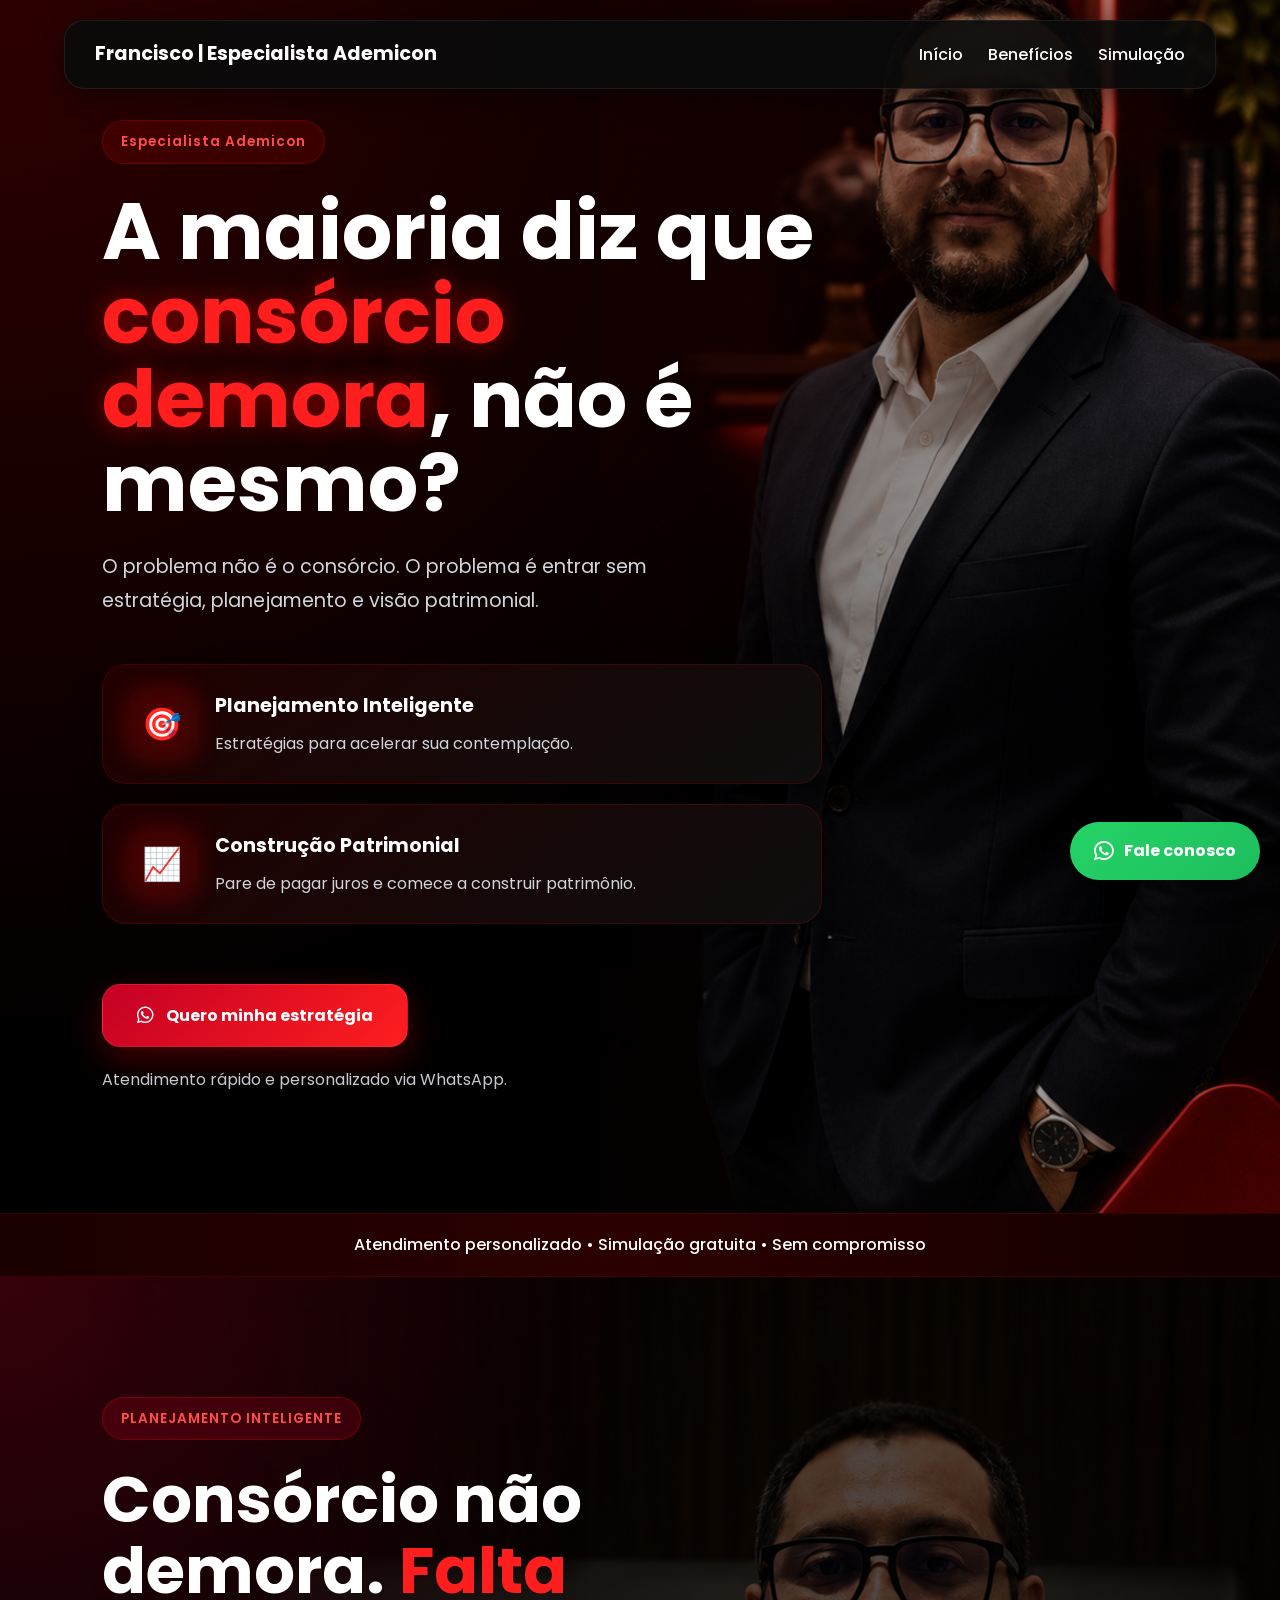
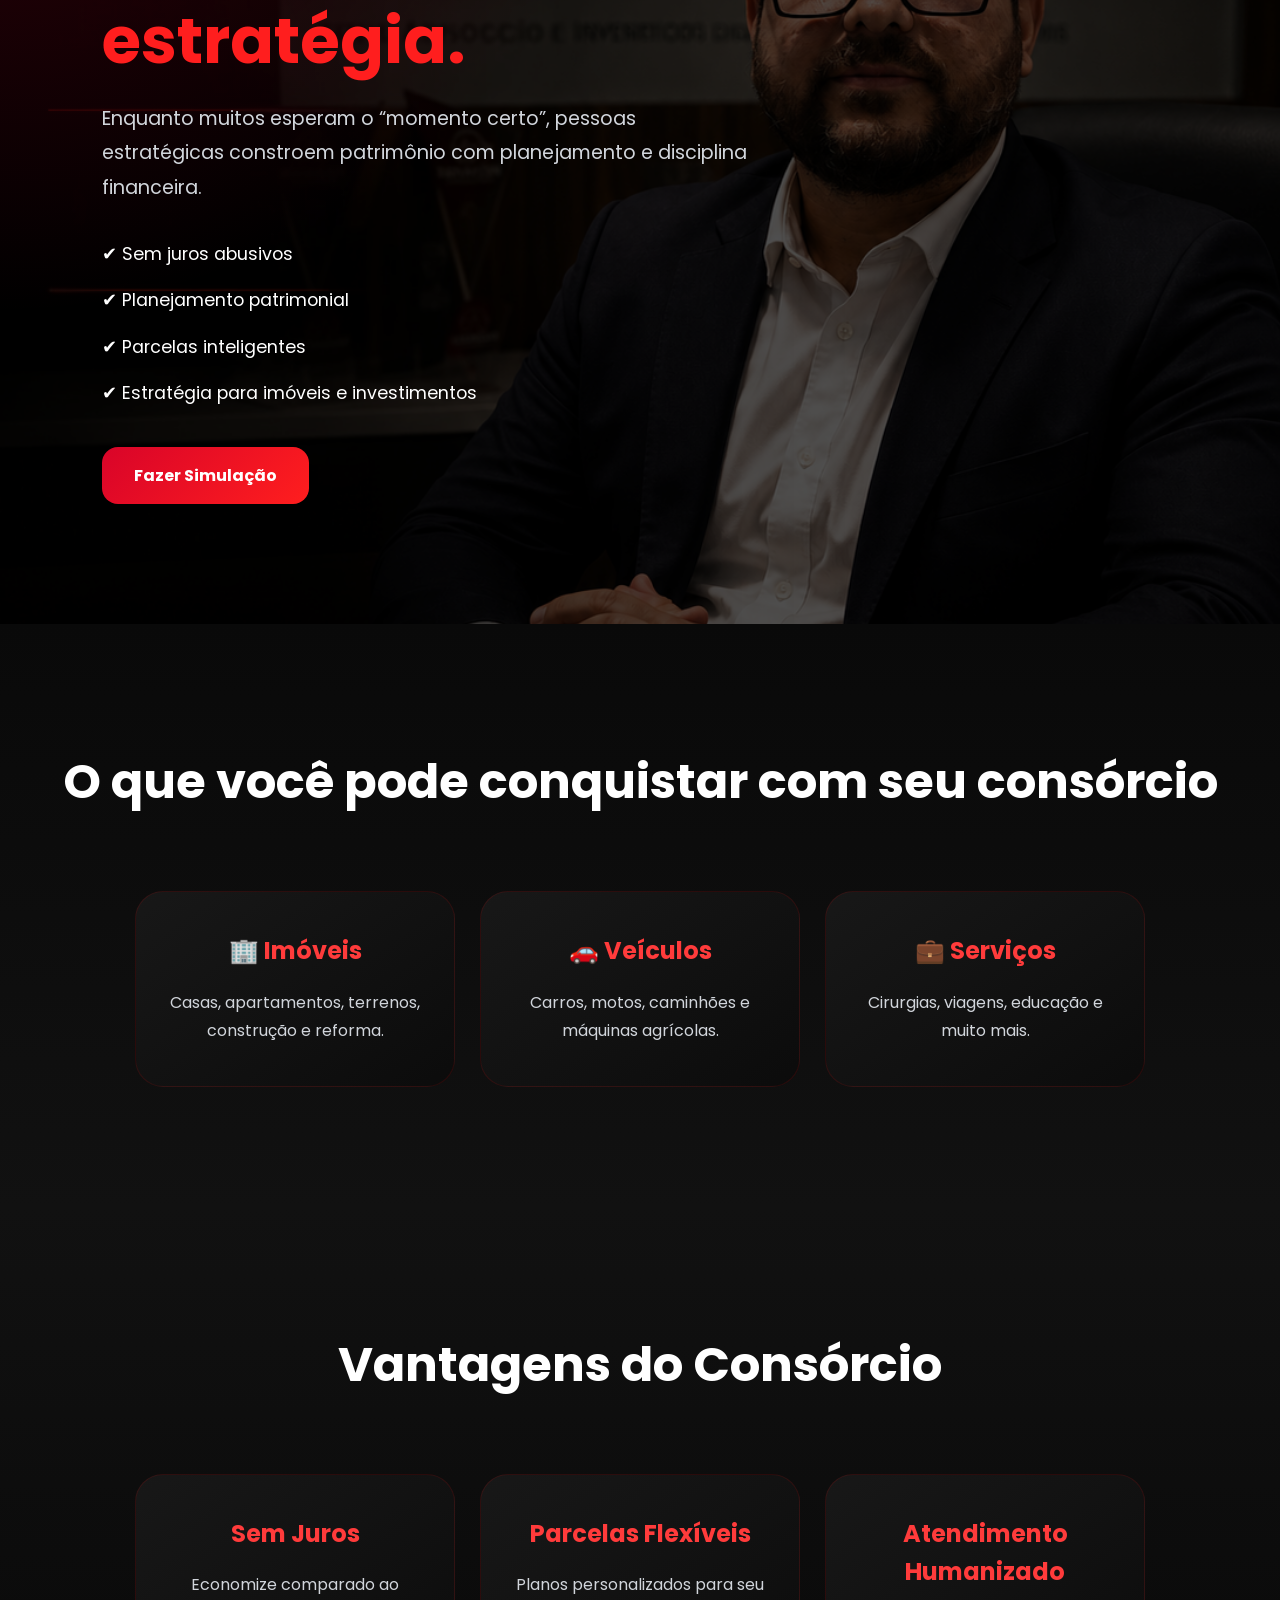
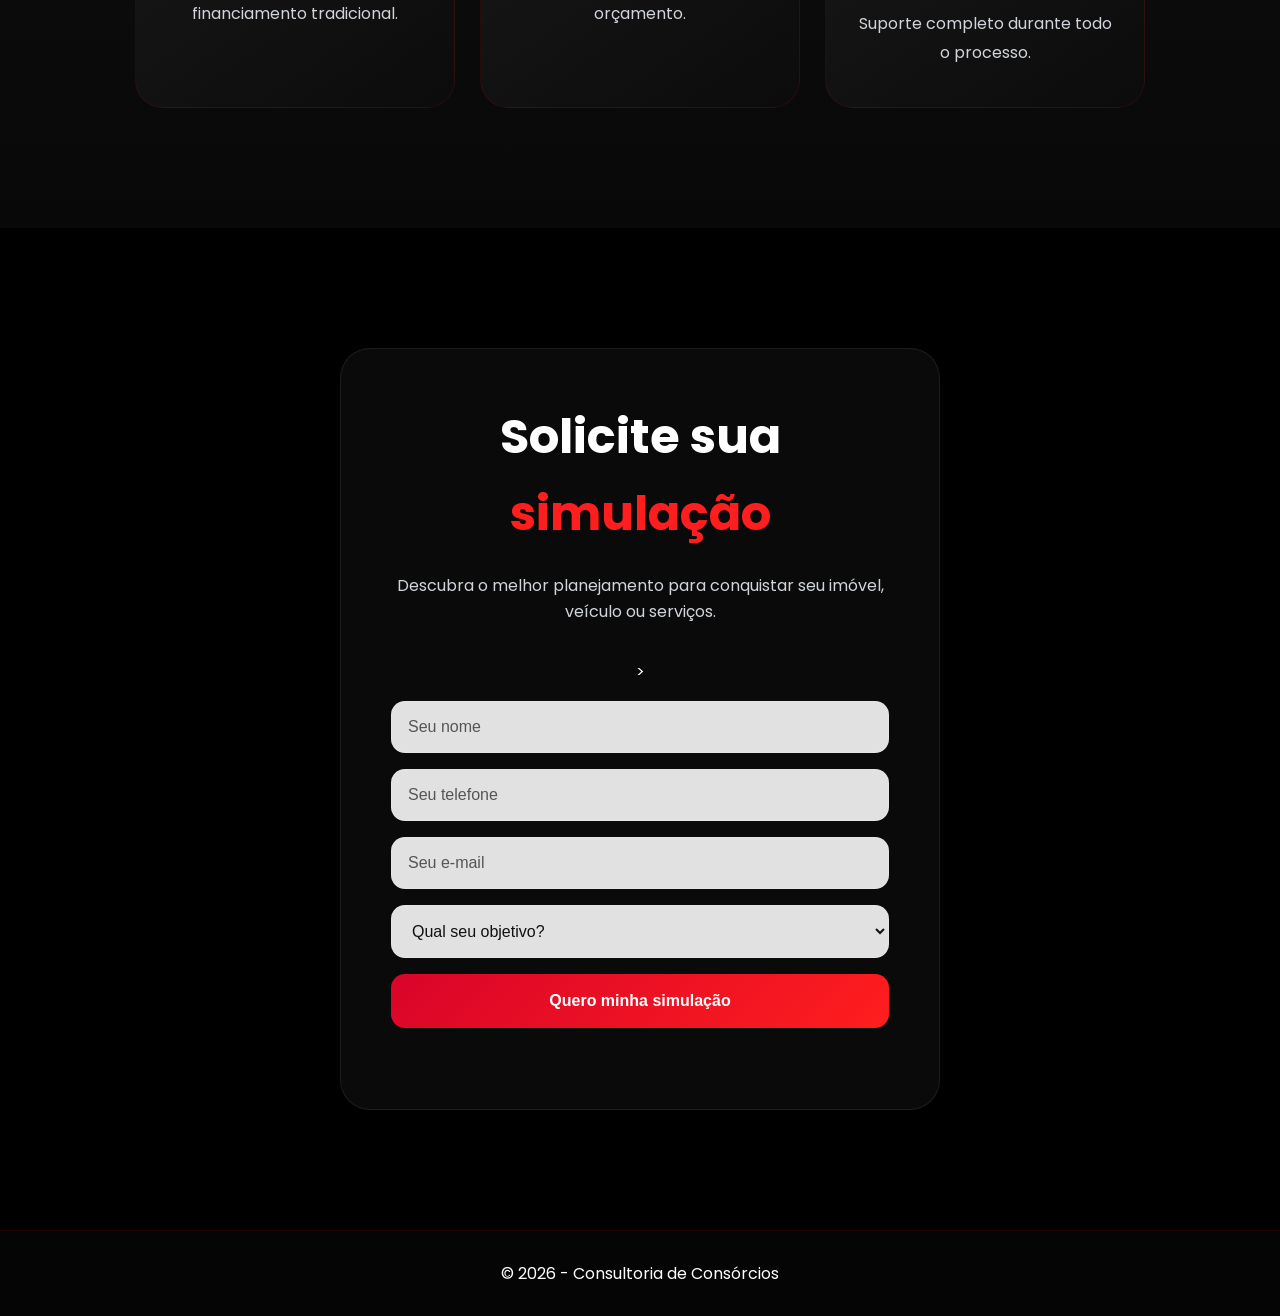
==== commit b329c1fd: "corrigindo url do obrigado" ====
--- a/index.html
+++ b/index.html
@@ -418,7 +418,7 @@
         <input
           type="hidden"
           name="_next"
-          value="https://franciscoconsorcio-coder.github.io/landing-consorcio/obrigado.html"
+          value="https://franciscoconsorcio-coder.github.io/Lanpage-consorcio/obrigado.html">
         >
 
         <input
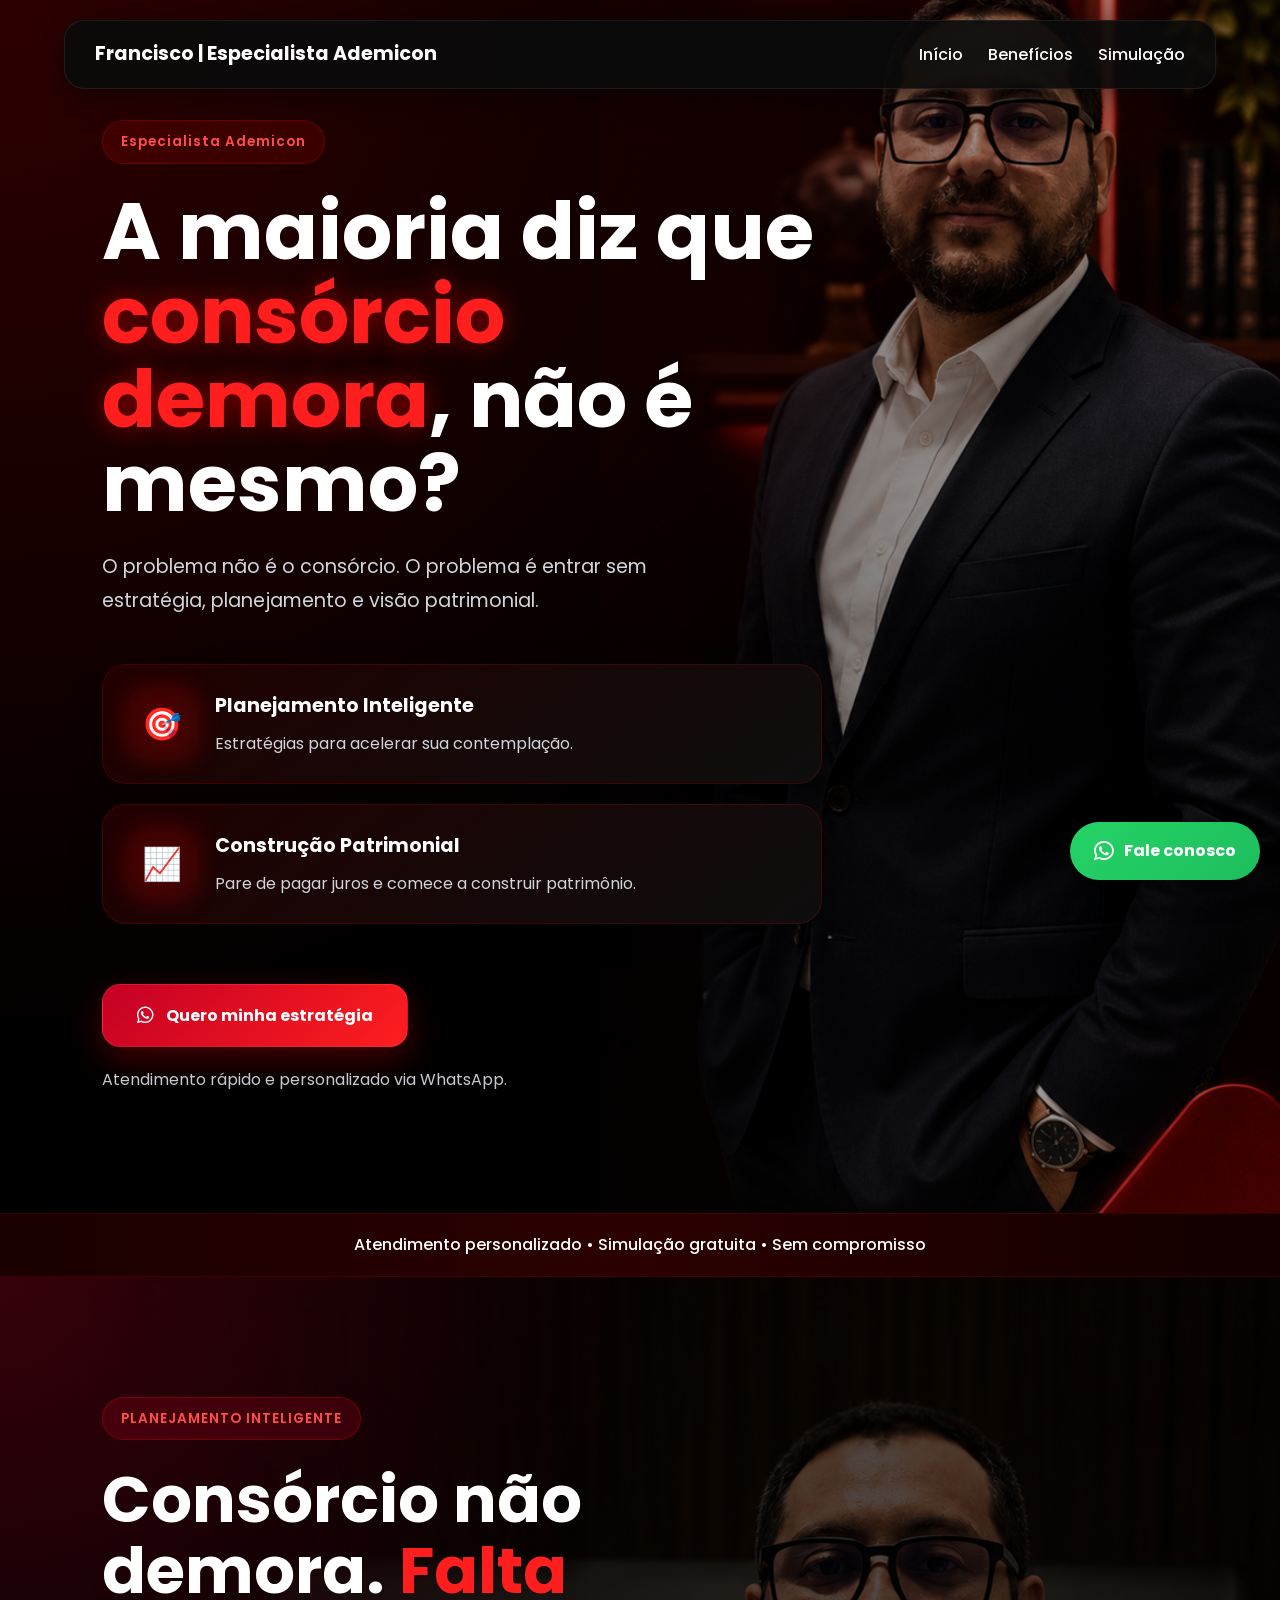
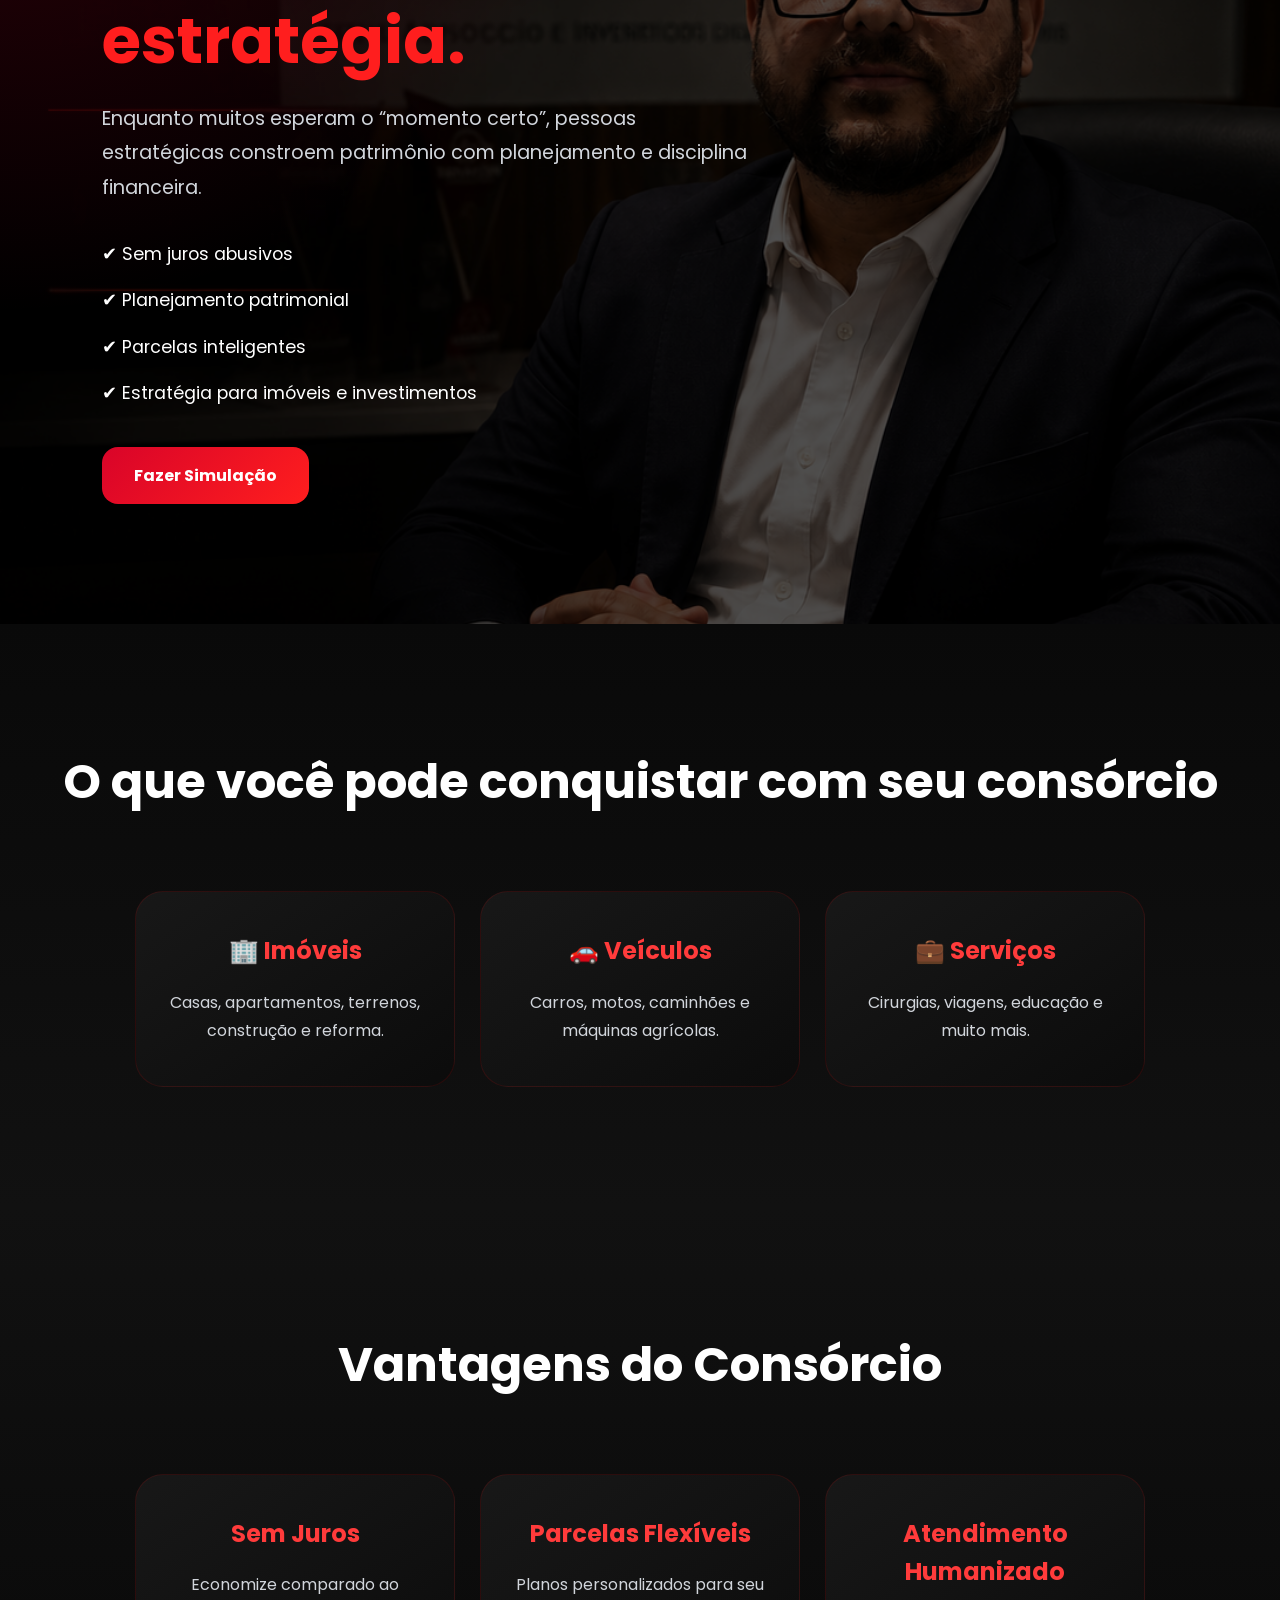
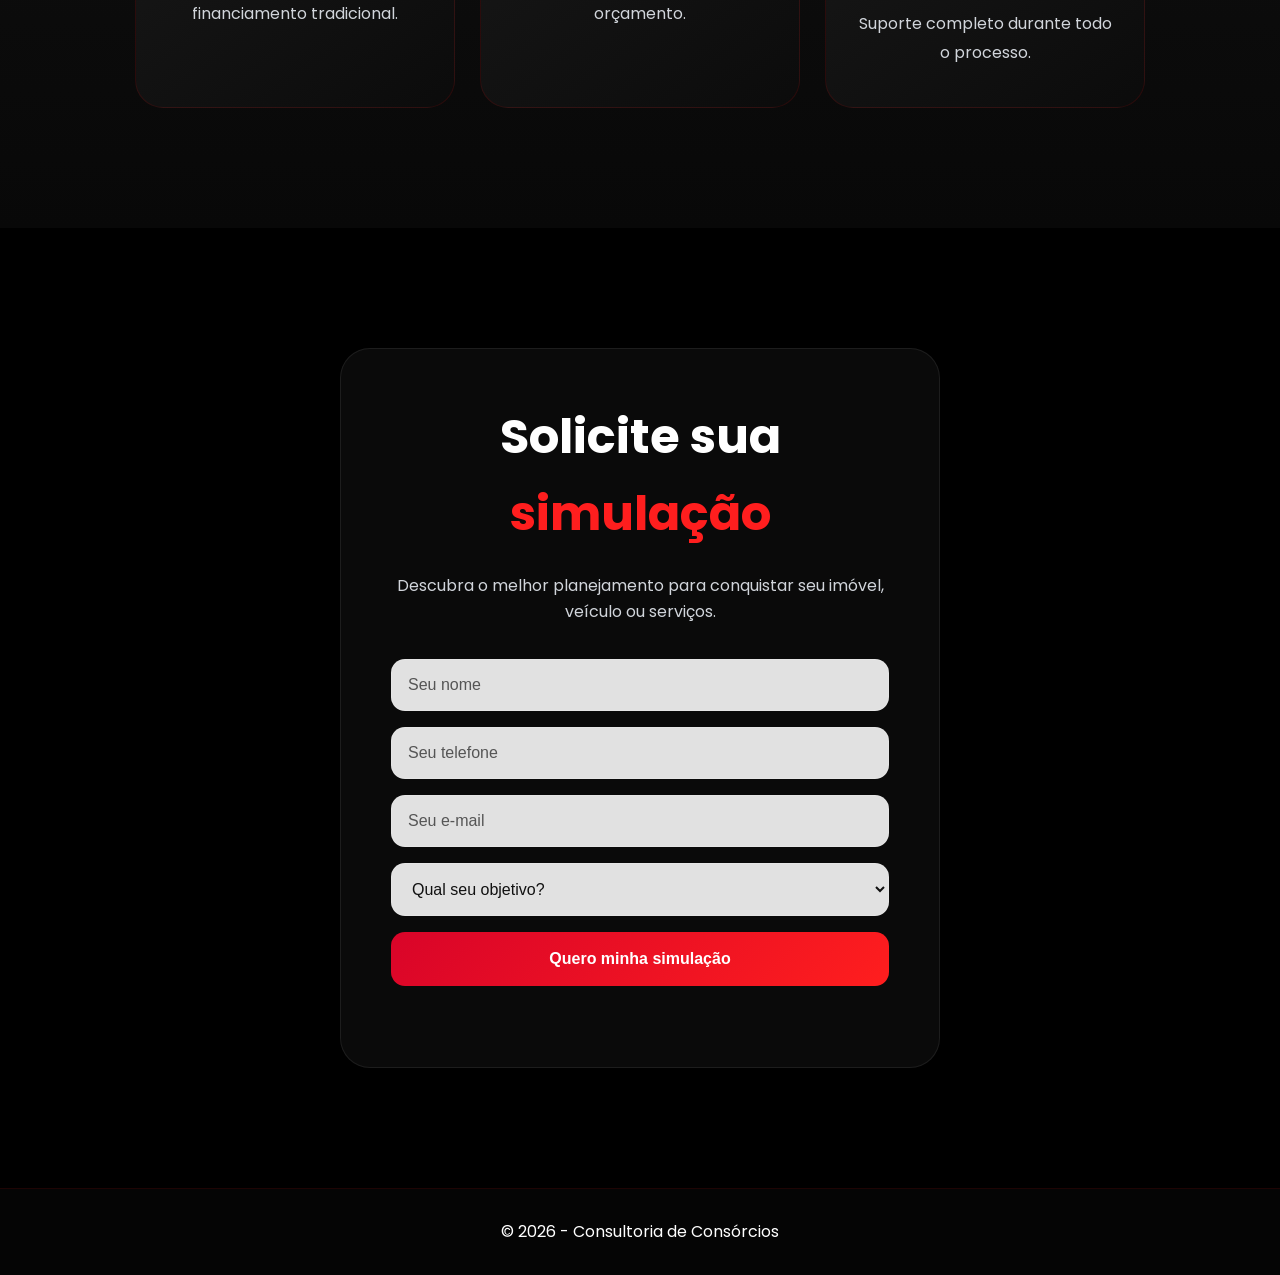
==== commit aeb6ccab: "corrigindo input next" ====
--- a/index.html
+++ b/index.html
@@ -419,7 +419,7 @@
           type="hidden"
           name="_next"
           value="https://franciscoconsorcio-coder.github.io/Lanpage-consorcio/obrigado.html">
-        >
+      
 
         <input
           type="text"
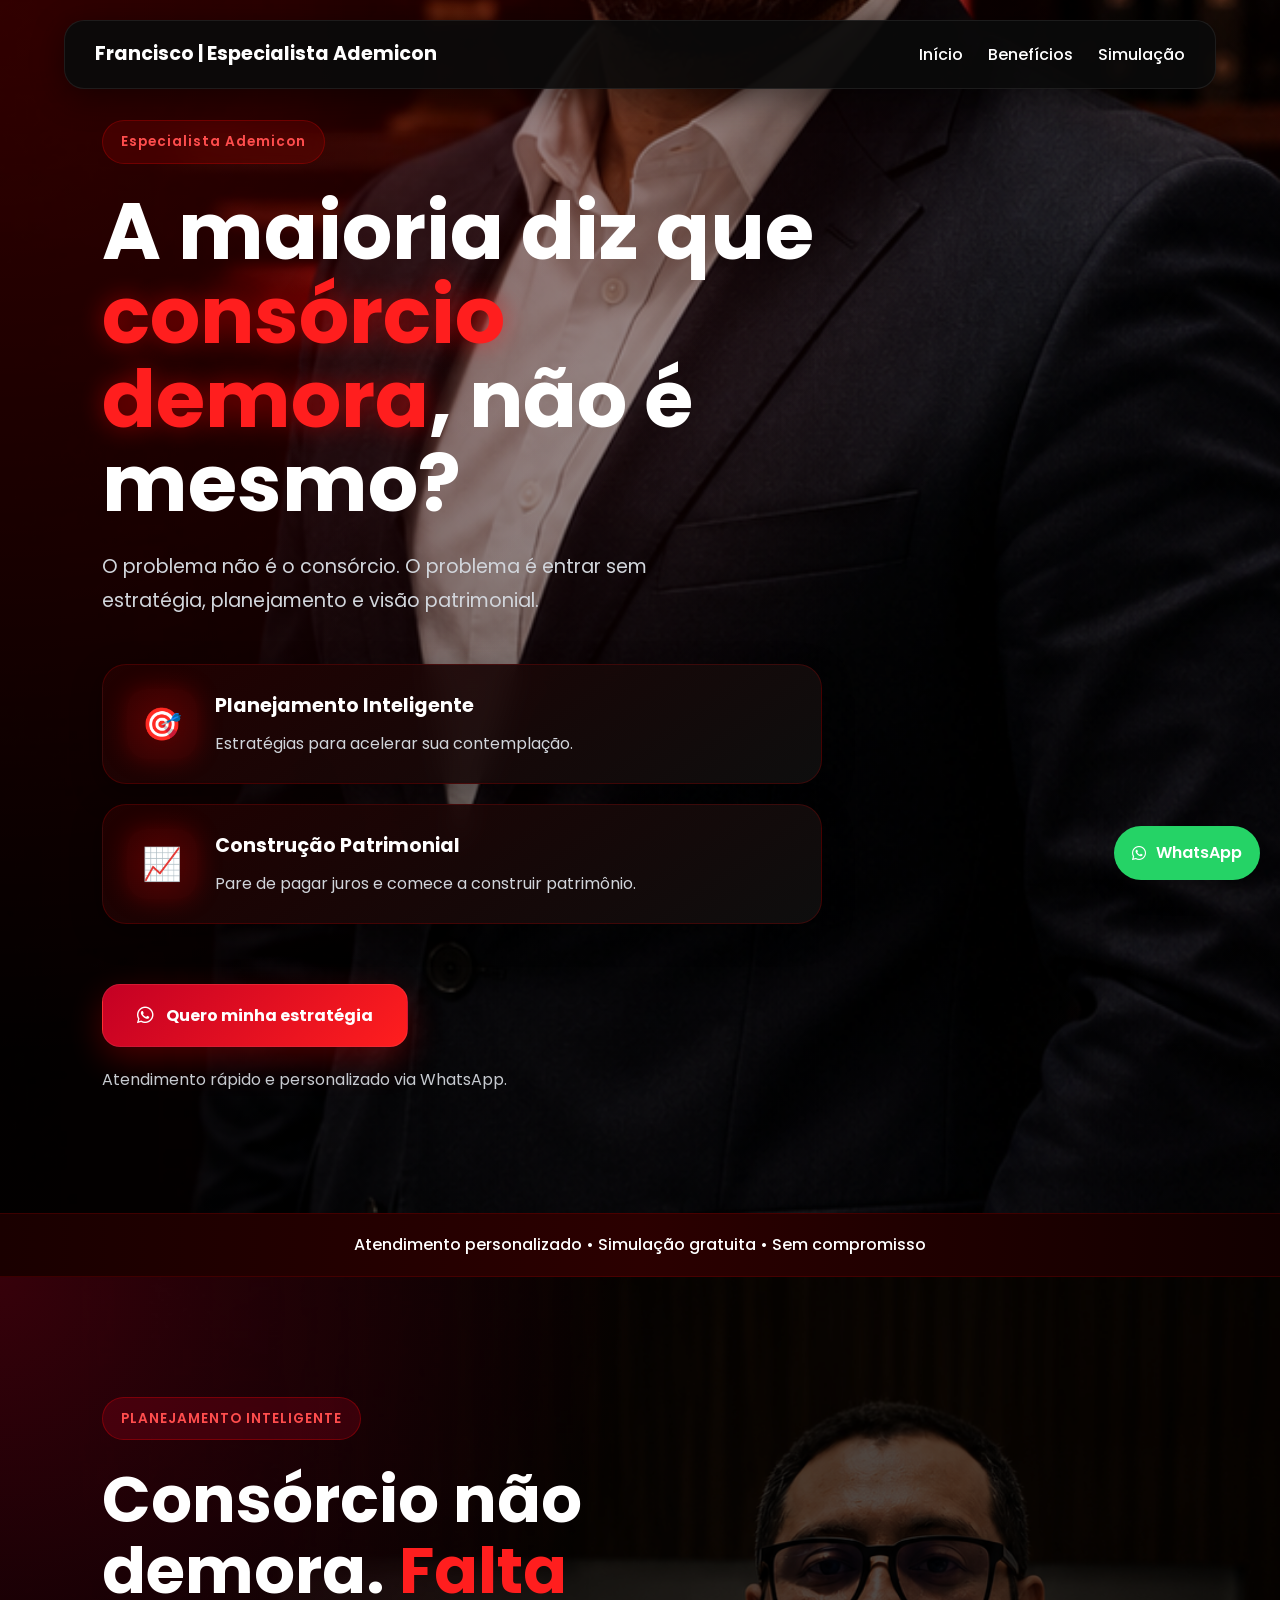
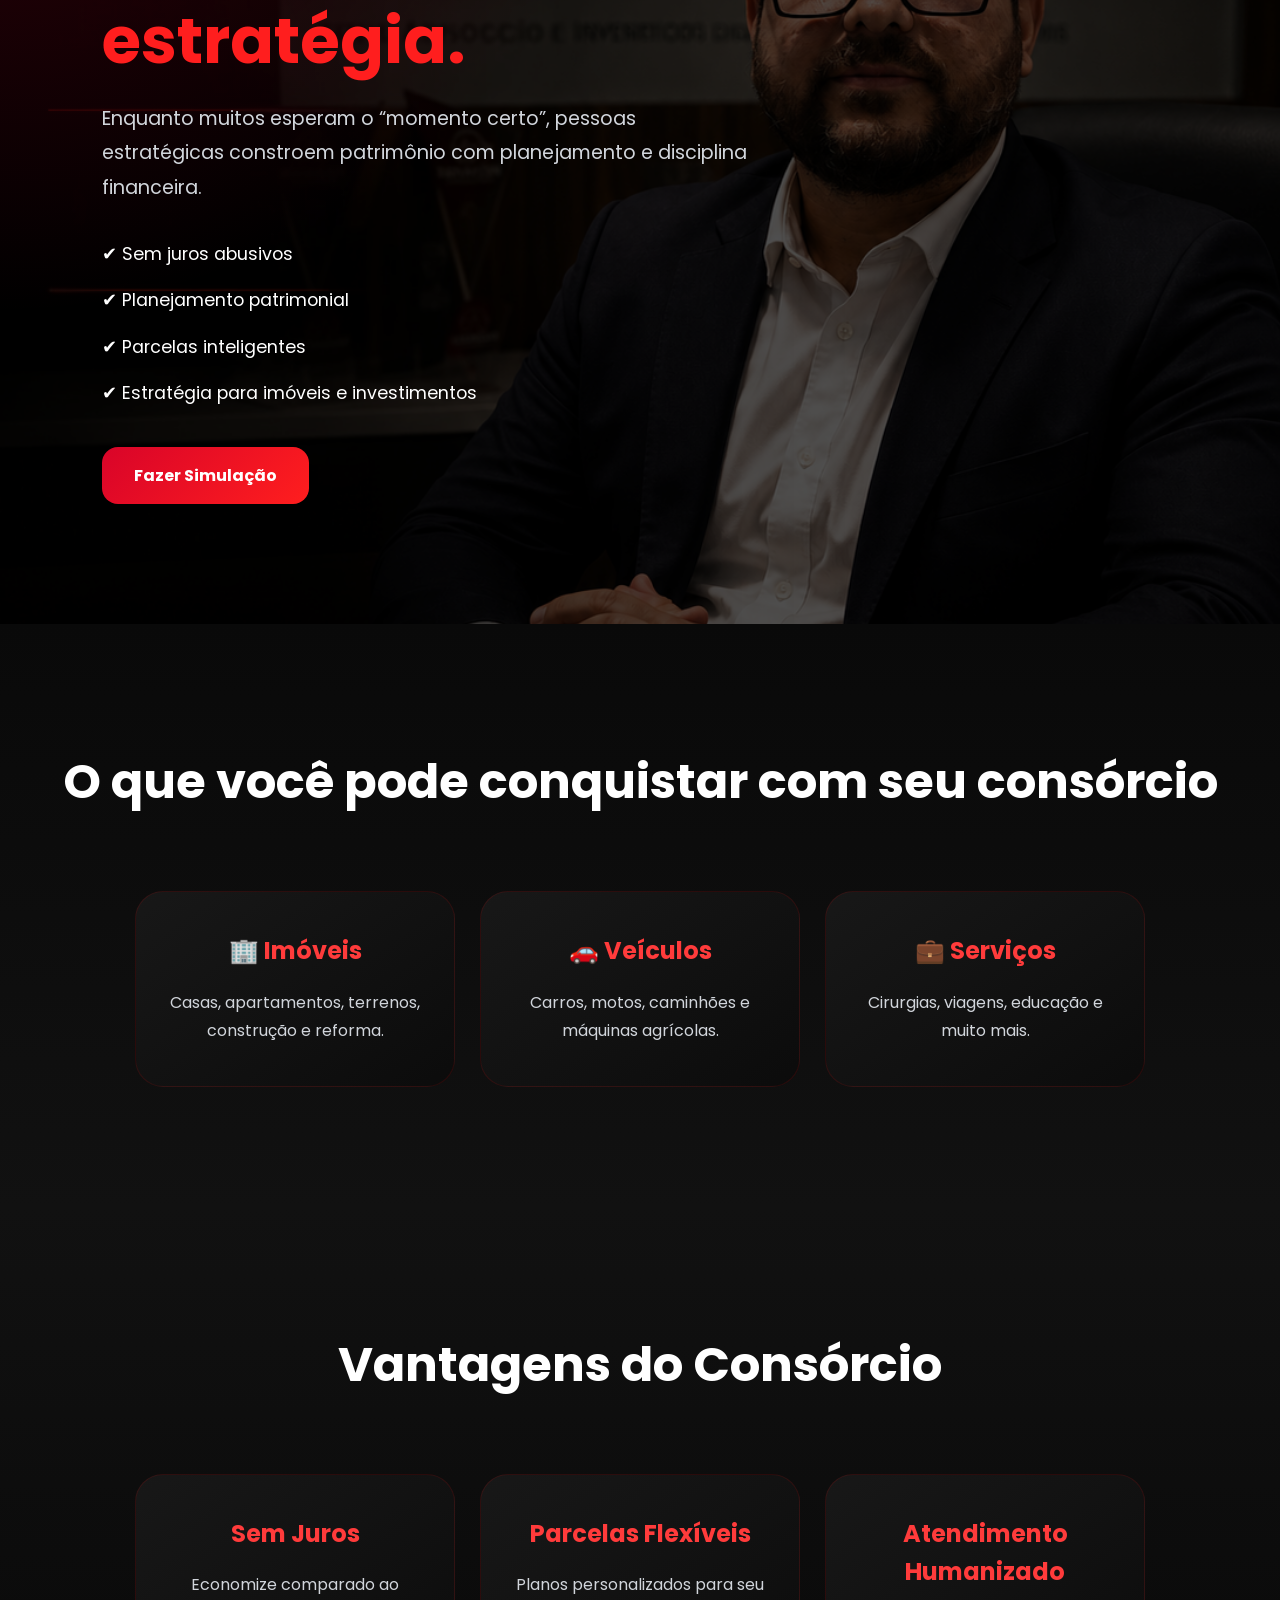
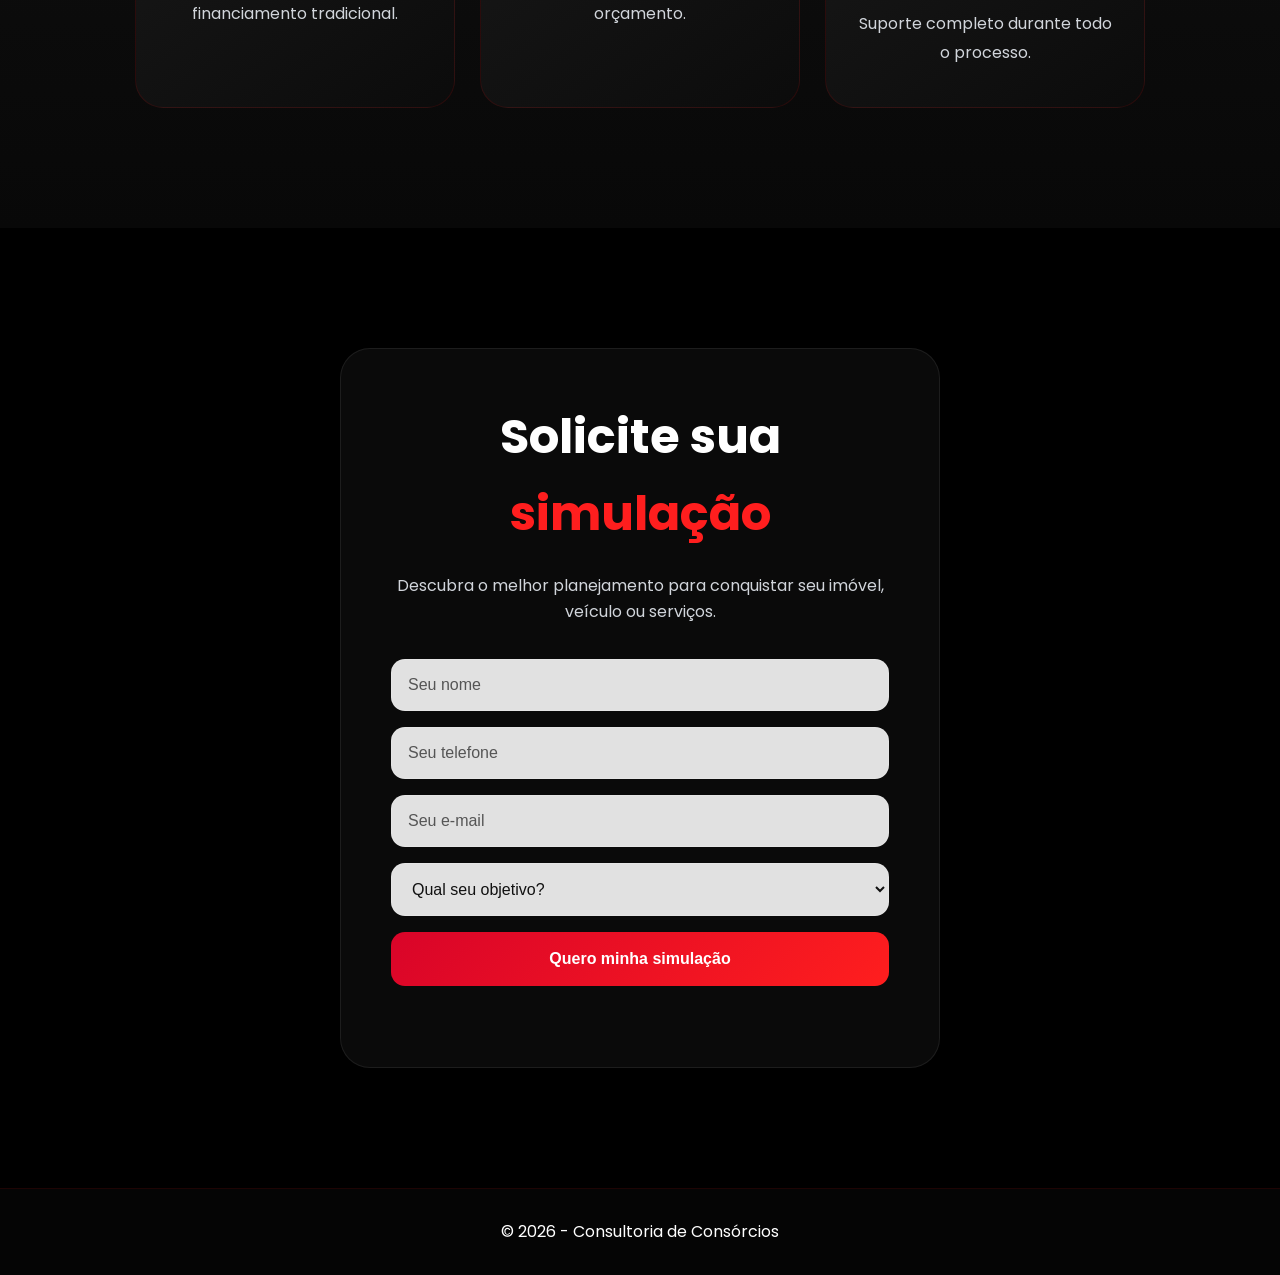
==== commit bdbb8df1: "adicionando efeito pulse whatsapp" ====
--- a/index.html
+++ b/index.html
@@ -498,7 +498,7 @@
 
     <i class="fa-brands fa-whatsapp"></i>
 
-    Fale conosco
+    WhatsApp
 
   </a>
 
--- a/style.css
+++ b/style.css
@@ -132,7 +132,7 @@
     ),
     url("./Img/hero-premium.png");
 
-  background-size: 680px;
+  background-size: cover;
 
   background-position: right center;
 
@@ -199,7 +199,7 @@
 
 .hero h1 {
 
-  font-size: 5rem;
+  font-size: clamp(2rem, 7vw, 5rem);
 
   line-height: 1.05;
 
@@ -524,7 +524,7 @@
 
 .premium-text h2 {
 
-  font-size: 4rem;
+  font-size: clamp(2rem, 6vw, 4rem);
 
   line-height: 1.1;
 
@@ -641,7 +641,7 @@
 .segments h2,
 .benefits h2 {
 
-  font-size: 3rem;
+  font-size: clamp(2rem, 5vw, 3rem);
 
   margin-bottom: 70px;
 
@@ -754,6 +754,8 @@
 
   background-position: center;
 
+  background-size: cover;
+
 }
 
 .slide1 {
@@ -761,8 +763,6 @@
   background-image:
     url("./Img/Capturar1.png");
 
-  background-size: 620px;
-
   animation-delay: 0s;
 
 }
@@ -772,8 +772,6 @@
   background-image:
     url("./Img/Capturar2.jpg");
 
-  background-size: 805px;
-
   animation-delay: 5s;
 
 }
@@ -783,8 +781,6 @@
   background-image:
     url("./Img/Capturar3.png");
 
-  background-size: 835px;
-
   animation-delay: 10s;
 
 }
@@ -793,8 +789,6 @@
 
   background-image:
     url("./Img/Capturar4.webp");
-
-  background-size: 590px;
 
   animation-delay: 15s;
 
@@ -843,7 +837,7 @@
 
 .form-section h2 {
 
-  font-size: 3rem;
+  font-size: clamp(2rem, 5vw, 3rem);
 
   margin-bottom: 20px;
 
@@ -972,65 +966,61 @@
 
   position: fixed;
 
+  bottom: 20px;
   right: 20px;
-  bottom: 20px;
 
   display: flex;
 
   align-items: center;
-  justify-content: center;
-
   gap: 10px;
 
-  padding: 16px 24px;
-
-  border-radius: 60px;
-
-  background:
-    linear-gradient(
-      135deg,
-      #25d366,
-      #1ebe5d
-    );
+  padding: 14px 18px;
+
+  border-radius: 50px;
+
+  background: #25d366;
 
   color: white;
 
   text-decoration: none;
 
-  font-weight: 700;
+  font-weight: 600;
 
   font-size: 1rem;
 
+  z-index: 999;
+
   box-shadow:
-    0 10px 30px rgba(0,0,0,0.35);
-
-  z-index: 999;
-
-  transition:
-    background 0.3s ease,
-    box-shadow 0.3s ease;
-
-  animation: whatsappPulse 2s infinite;
-
-}
-
-.whatsapp-button:hover {
-
-  background:
-    linear-gradient(
-      135deg,
-      #29e06f,
-      #20c863
-    );
-
-  box-shadow:
-    0 12px 35px rgba(37,211,102,0.45);
-
-}
-
-.whatsapp-button i {
-
-  font-size: 1.4rem;
+    0 10px 25px rgba(0,0,0,0.30);
+
+  transition: 0.3s;
+
+  animation: pulse 2s infinite;
+
+}
+
+/* MOBILE */
+
+@media (max-width: 768px) {
+
+  .whatsapp-button {
+
+    padding: 12px 14px;
+
+    font-size: 0.9rem;
+
+    bottom: 15px;
+    right: 15px;
+
+    gap: 8px;
+
+  }
+
+  .whatsapp-button i {
+
+    font-size: 1.2rem;
+
+  }
 
 }
 
@@ -1094,7 +1084,7 @@
 }
 
 /* ========================================
-   RESPONSIVO
+   TABLET
 ======================================== */
 
 @media (max-width: 768px) {
@@ -1121,15 +1111,9 @@
 
     padding: 120px 20px;
 
-    background-size: 380px;
+    background-size: cover;
 
     background-position: bottom center;
-
-  }
-
-  .hero h1 {
-
-    font-size: 2.8rem;
 
   }
 
@@ -1151,7 +1135,7 @@
   .benefits h2,
   .form-section h2 {
 
-    font-size: 2.2rem;
+    margin-bottom: 50px;
 
   }
 
@@ -1165,17 +1149,13 @@
 
     padding: 35px 25px;
 
+    backdrop-filter: none;
+
   }
 
   .premium-section {
 
     padding: 100px 20px;
-
-  }
-
-  .premium-text h2 {
-
-    font-size: 2.5rem;
 
   }
 
@@ -1196,4 +1176,261 @@
 
   }
 
-}+}
+
+/* ========================================
+   MOBILE
+======================================== */
+
+@media (max-width: 480px) {
+
+  body {
+    overflow-x: hidden;
+  }
+
+  .navbar {
+
+    width: 94%;
+
+    padding: 12px 16px;
+
+    top: 12px;
+
+    border-radius: 16px;
+
+  }
+
+  .logo {
+
+    font-size: 0.95rem;
+
+  }
+
+  .hero {
+
+    min-height: auto;
+
+    padding:
+      130px 18px
+      80px;
+
+    background-size: 260px;
+
+    background-position:
+      bottom center;
+
+  }
+
+  .hero-content {
+
+    max-width: 100%;
+
+  }
+
+  .hero h1 {
+
+    line-height: 1.15;
+
+    margin-bottom: 18px;
+
+  }
+
+  .hero-description {
+
+    font-size: 0.95rem;
+
+    line-height: 1.7;
+
+    margin-bottom: 30px;
+
+  }
+
+  .hero-mini-card {
+
+    padding: 18px;
+
+    border-radius: 18px;
+
+    gap: 14px;
+
+    backdrop-filter: none;
+
+  }
+
+  .hero-icon {
+
+    min-width: 55px;
+    min-height: 55px;
+
+    font-size: 1.5rem;
+
+  }
+
+  .hero-mini-card h3 {
+
+    font-size: 1rem;
+
+  }
+
+  .hero-mini-card p {
+
+    font-size: 0.92rem;
+
+  }
+
+  .hero-btn {
+
+    width: 100%;
+
+    padding: 16px;
+
+    font-size: 0.95rem;
+
+  }
+
+  .mini-text {
+
+    font-size: 0.9rem;
+
+  }
+
+  .premium-section {
+
+    padding: 90px 18px;
+
+    min-height: auto;
+
+    background-position: center;
+
+  }
+
+  .premium-text h2 {
+
+    line-height: 1.2;
+
+  }
+
+  .premium-text p {
+
+    font-size: 0.95rem;
+
+  }
+
+  .premium-list li {
+
+    font-size: 0.95rem;
+
+  }
+
+  .segments,
+  .benefits,
+  .form-section {
+
+    padding: 80px 18px;
+
+  }
+
+  .segments h2,
+  .benefits h2,
+  .form-section h2 {
+
+    margin-bottom: 40px;
+
+  }
+
+  .card {
+
+    padding: 28px 20px;
+
+    border-radius: 22px;
+
+  }
+
+  .card h3 {
+
+    font-size: 1.25rem;
+
+  }
+
+  .card p {
+
+    font-size: 0.95rem;
+
+  }
+
+  .form-container {
+
+    padding: 28px 18px;
+
+    border-radius: 22px;
+
+  }
+
+  input,
+  select,
+  button {
+
+    font-size: 0.95rem;
+
+    padding: 14px;
+
+  }
+
+  .whatsapp-button {
+
+    width: 58px;
+    height: 58px;
+
+    padding: 0;
+
+    border-radius: 50%;
+
+    right: 14px;
+    bottom: 14px;
+
+  }
+
+  .whatsapp-button span {
+
+    display: none;
+
+  }
+
+  .whatsapp-button i {
+
+    font-size: 1.5rem;
+
+  }
+
+}
+
+@keyframes pulse {
+
+  0% {
+
+    transform: scale(1);
+
+    box-shadow:
+      0 0 0 0 rgba(37,211,102,0.7);
+
+  }
+
+  70% {
+
+    transform: scale(1.05);
+
+    box-shadow:
+      0 0 0 18px rgba(37,211,102,0);
+
+  }
+
+  100% {
+
+    transform: scale(1);
+
+    box-shadow:
+      0 0 0 0 rgba(37,211,102,0);
+
+  }
+
+}
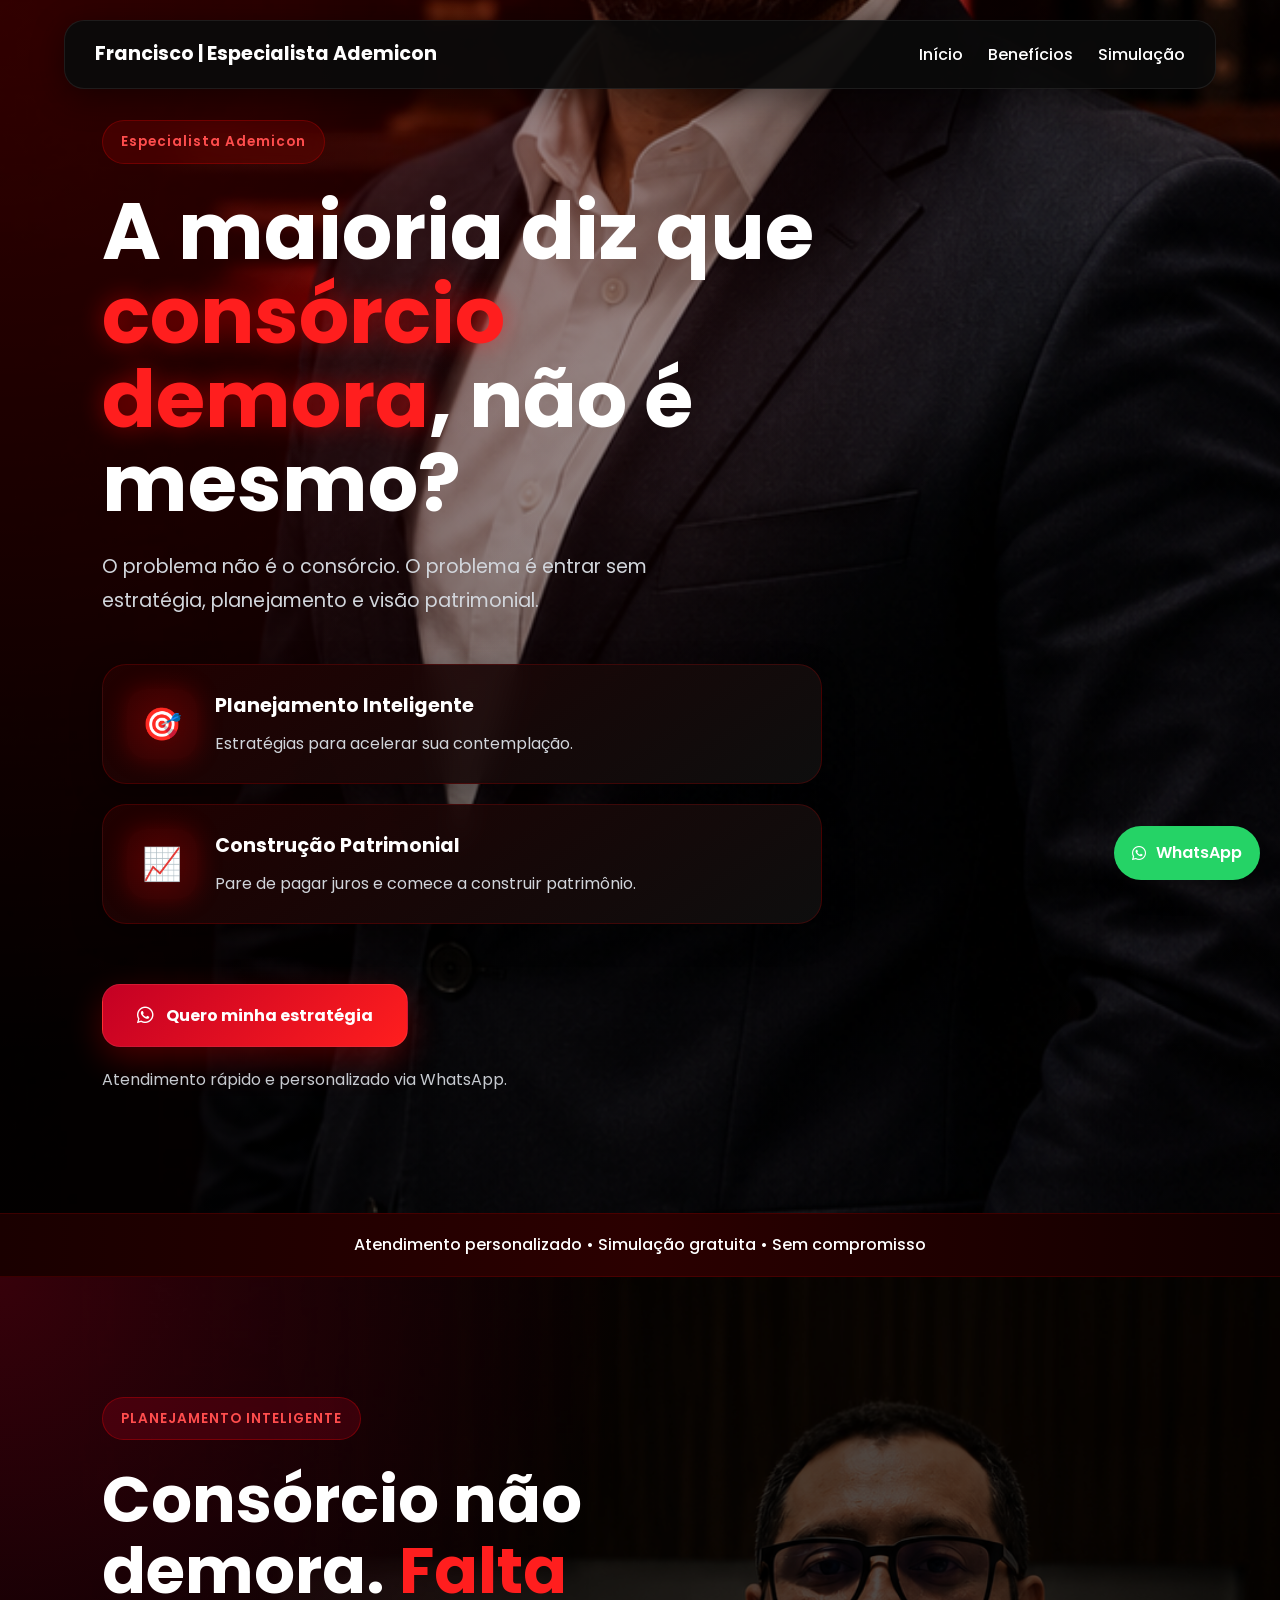
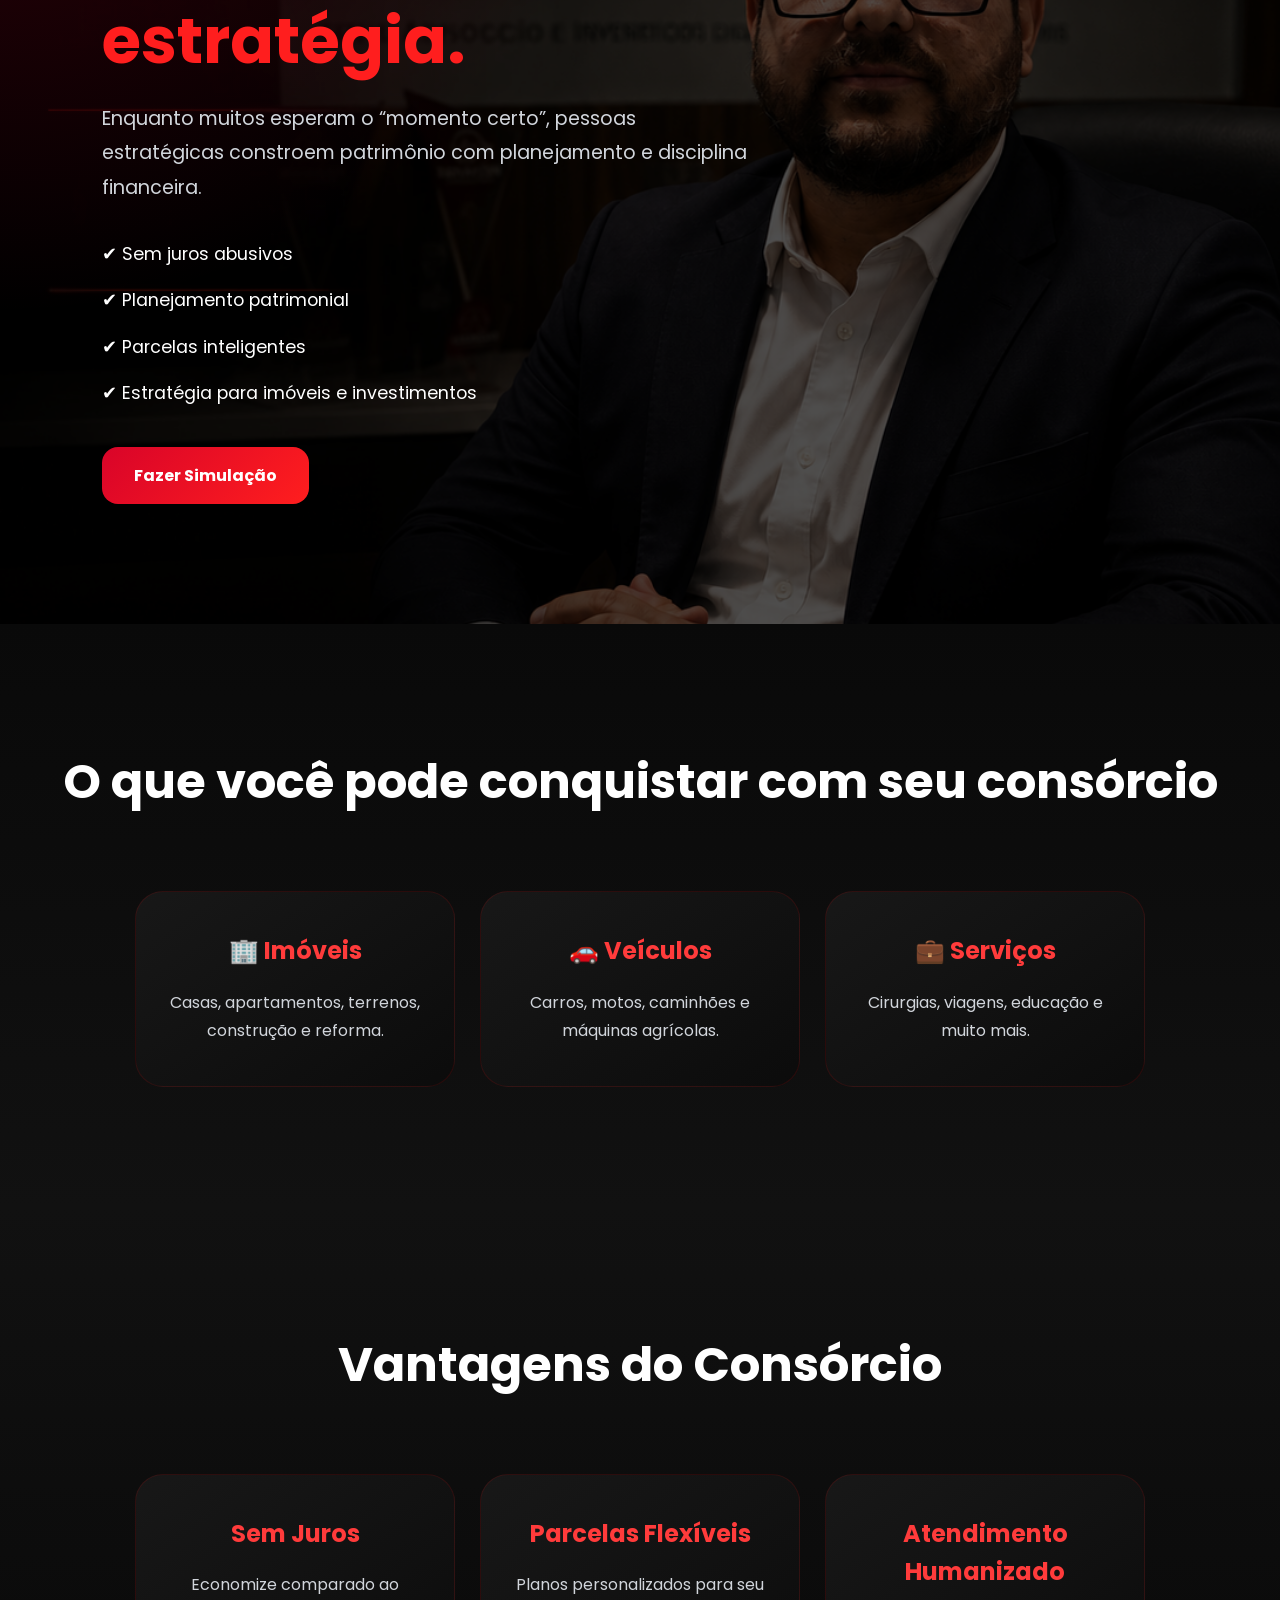
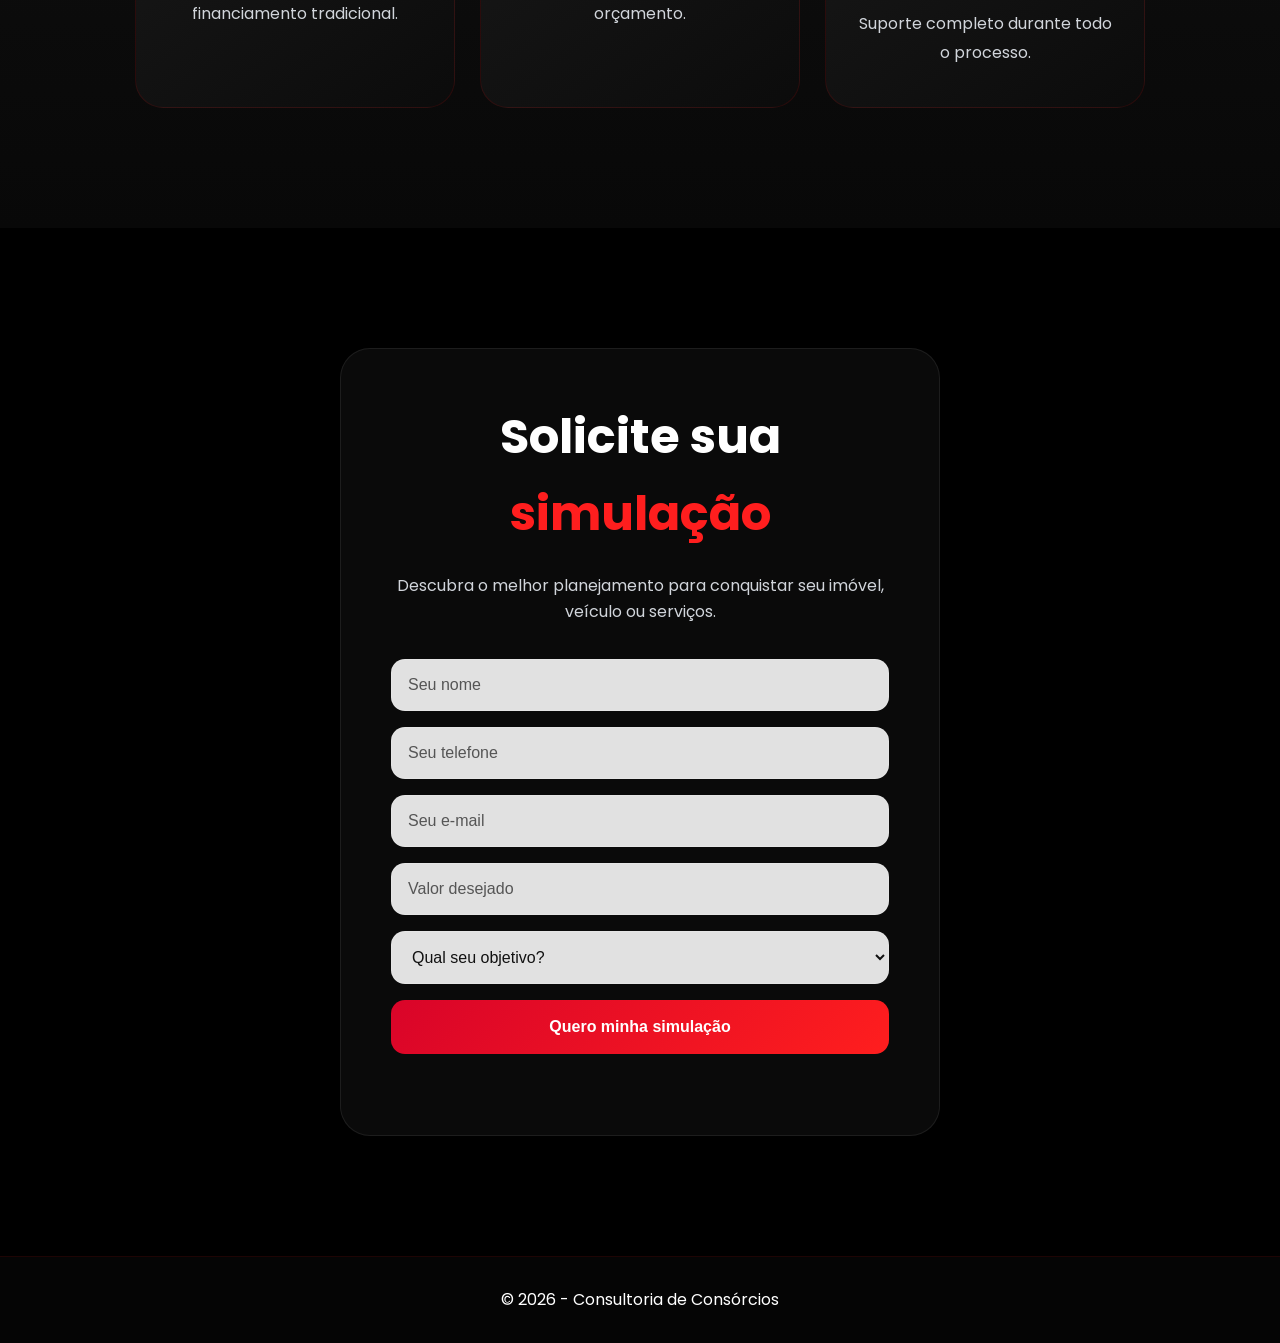
==== commit 32b511ef: "estilizando input valor" ====
--- a/index.html
+++ b/index.html
@@ -443,6 +443,15 @@
           placeholder="Seu e-mail"
           required
         >
+        <input
+          type="number"
+          id="valor"
+          name="valor"
+          placeholder="Valor desejado"
+          min="1000"
+          step="1000"
+          required
+        >
 
         <select
           name="interesse"
--- a/style.css
+++ b/style.css
@@ -902,6 +902,9 @@
   border:
     1px solid #ff1e1e;
 
+  box-shadow:
+    0 0 0 4px rgba(255,30,30,0.15);
+
 }
 
 button {
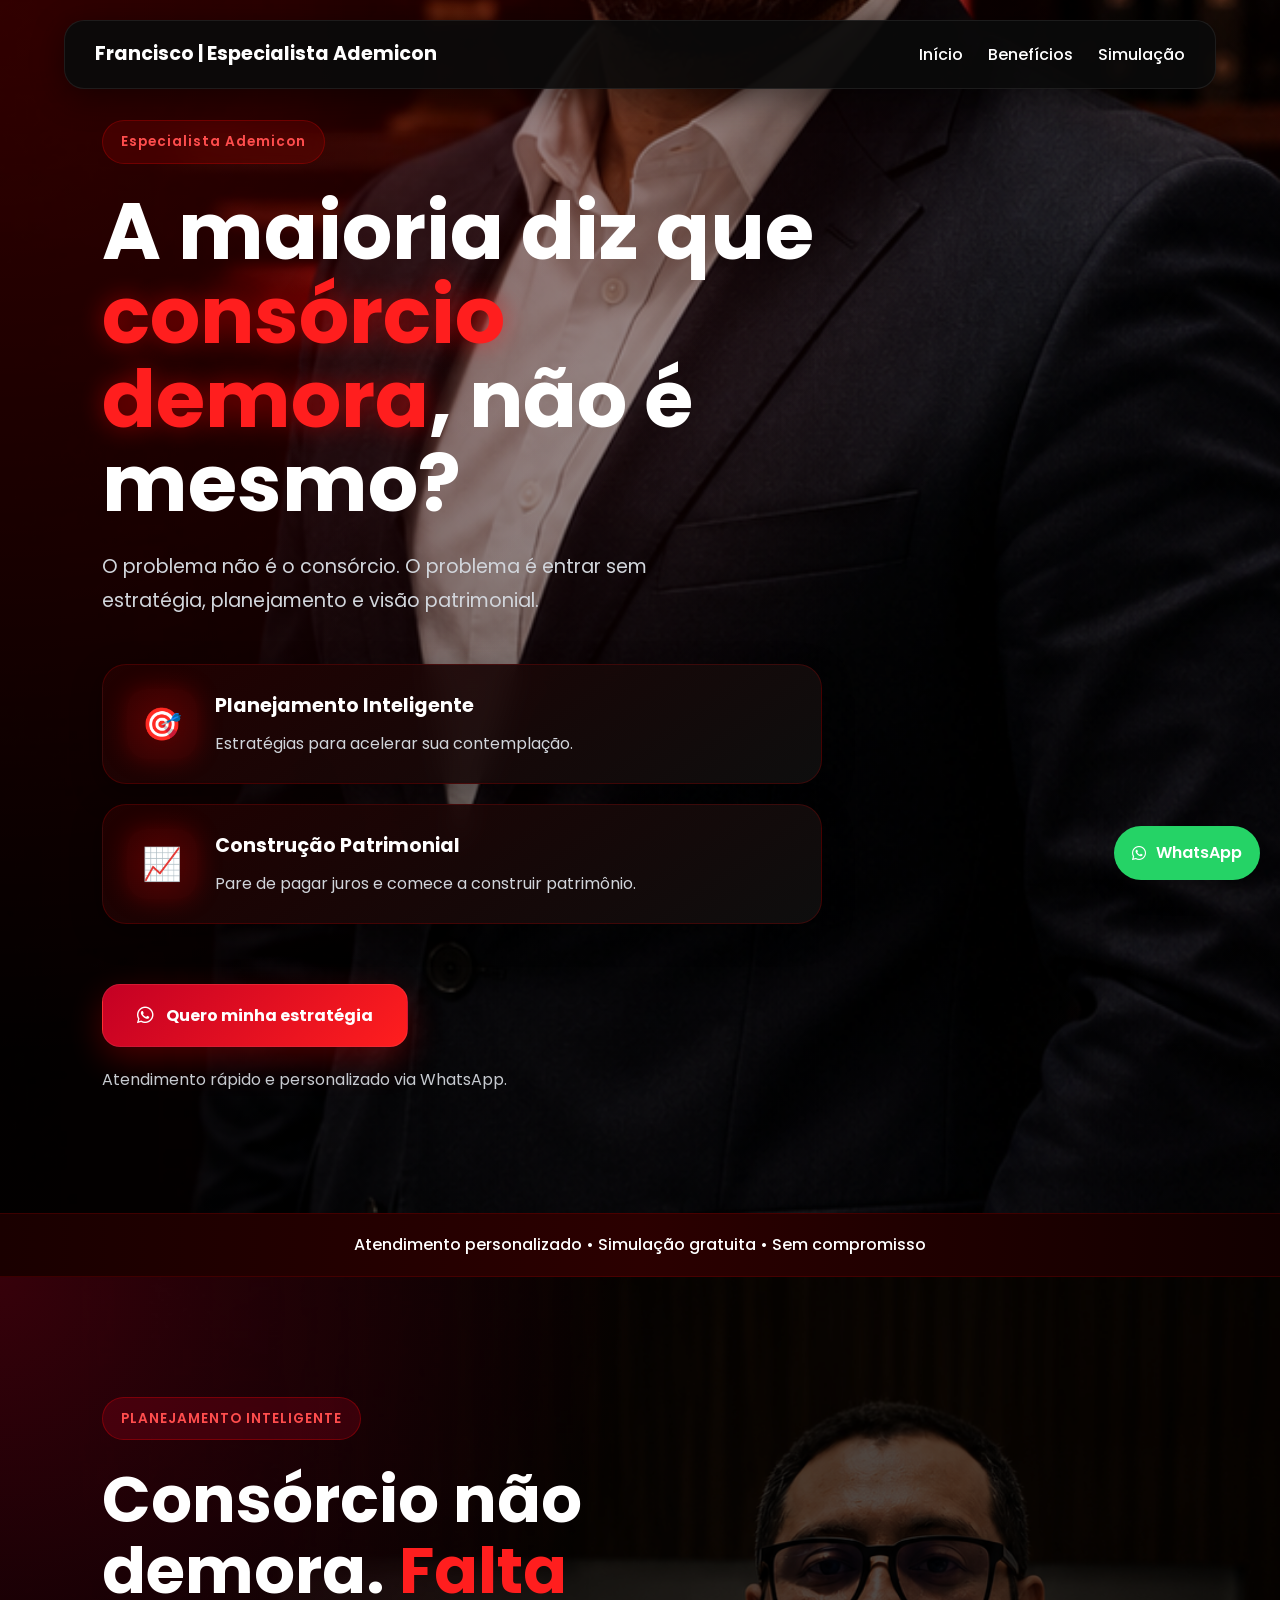
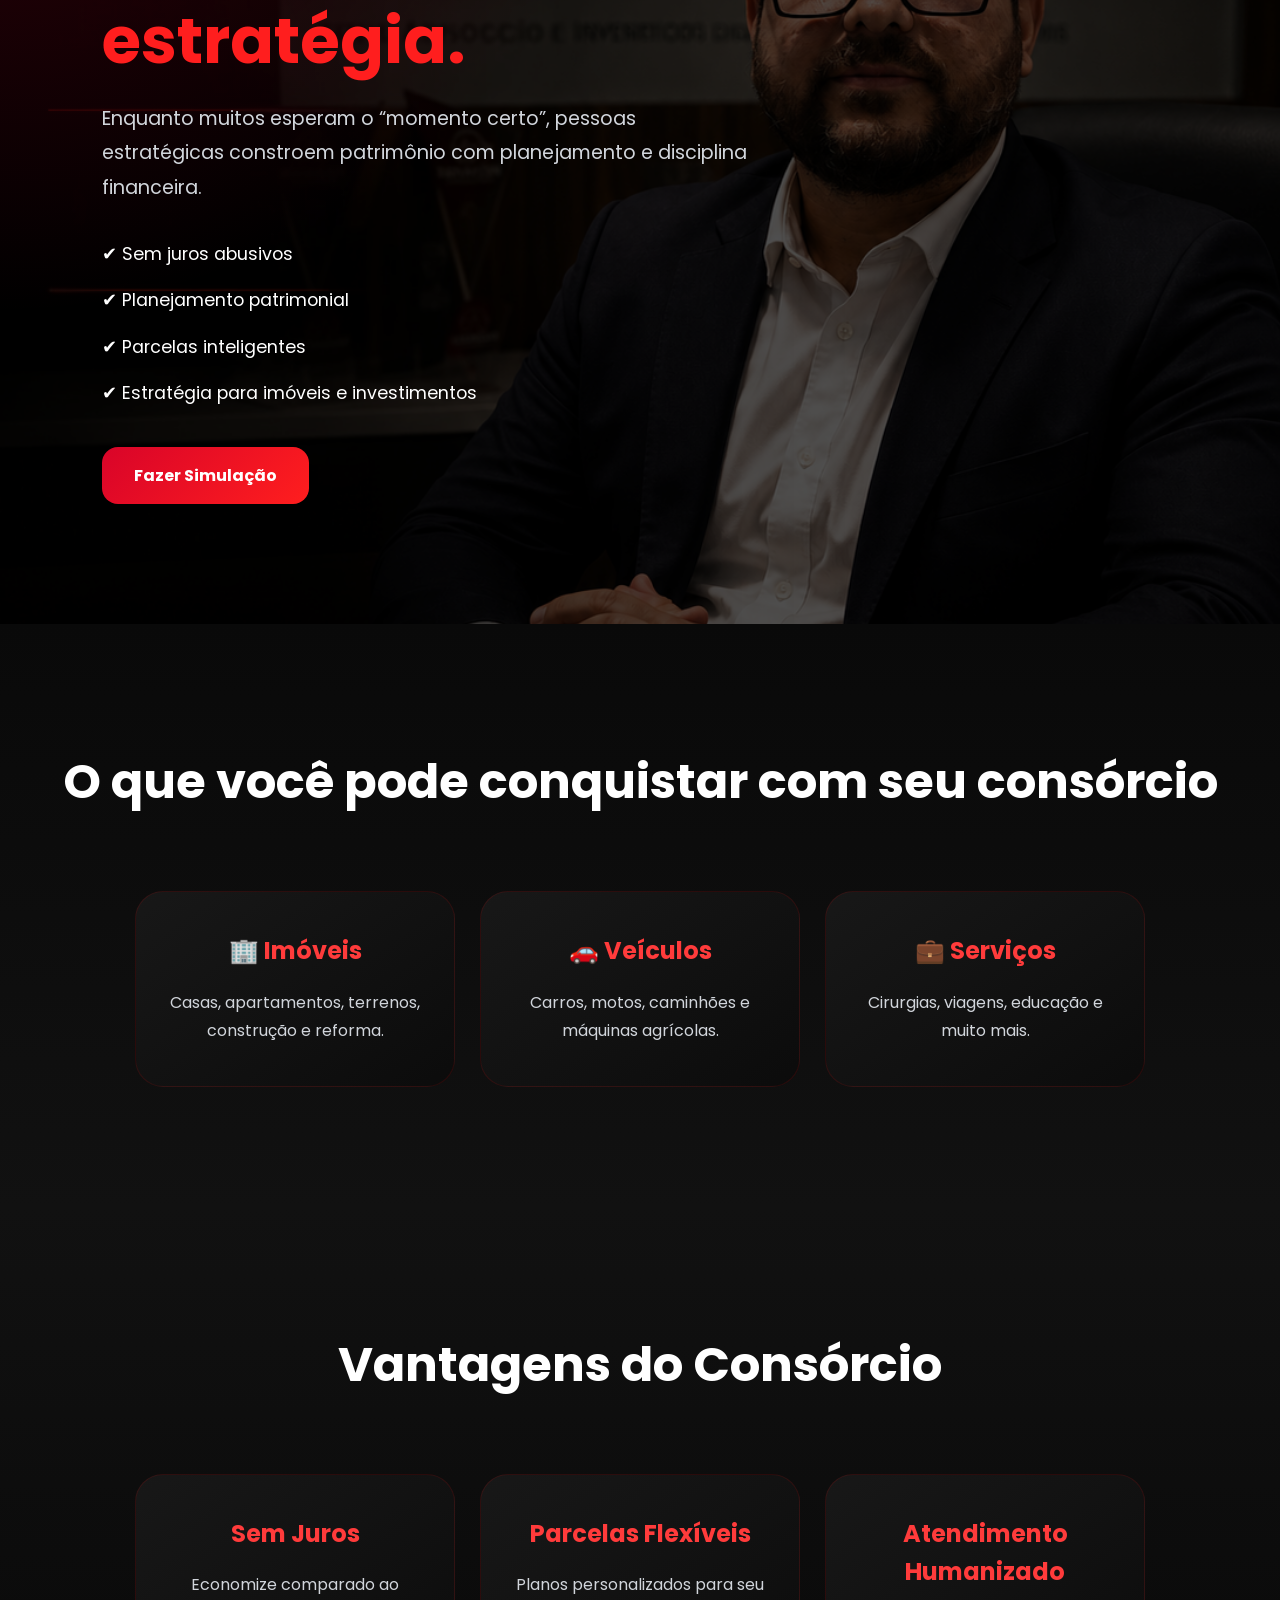
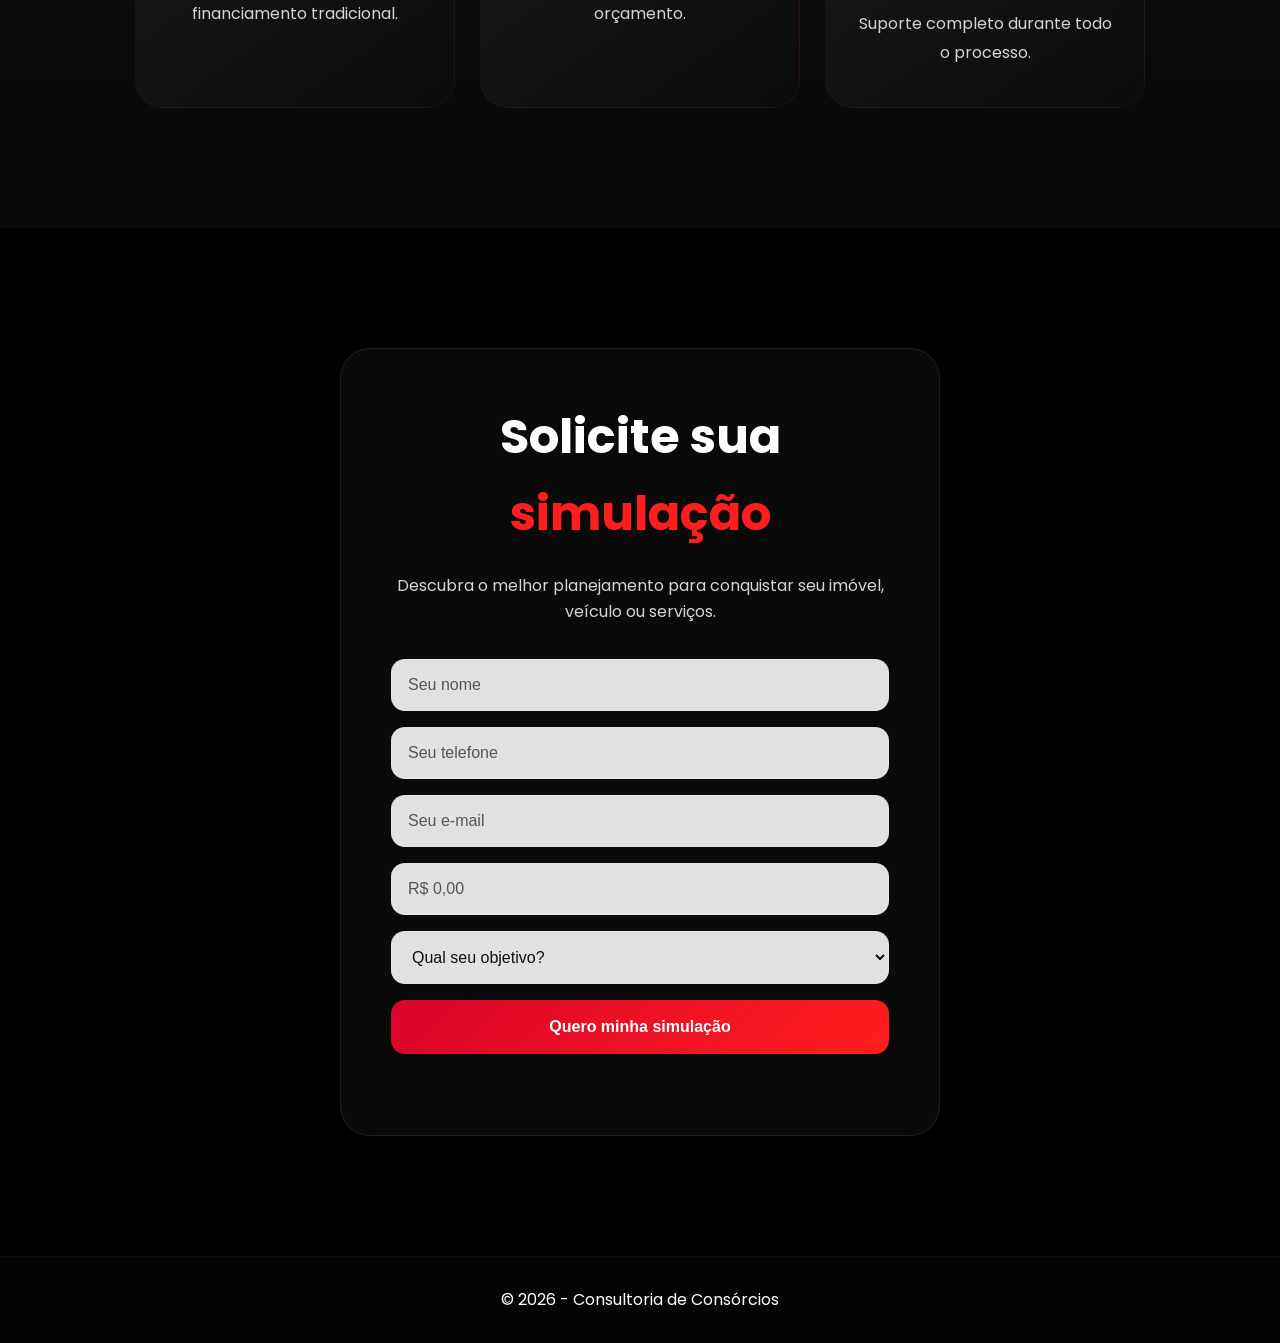
==== commit 52172134: "adicionando mascara monetaria" ====
--- a/index.html
+++ b/index.html
@@ -444,12 +444,10 @@
           required
         >
         <input
-          type="number"
+          type="text"
           id="valor"
           name="valor"
-          placeholder="Valor desejado"
-          min="1000"
-          step="1000"
+          placeholder="R$ 0,00"
           required
         >
 
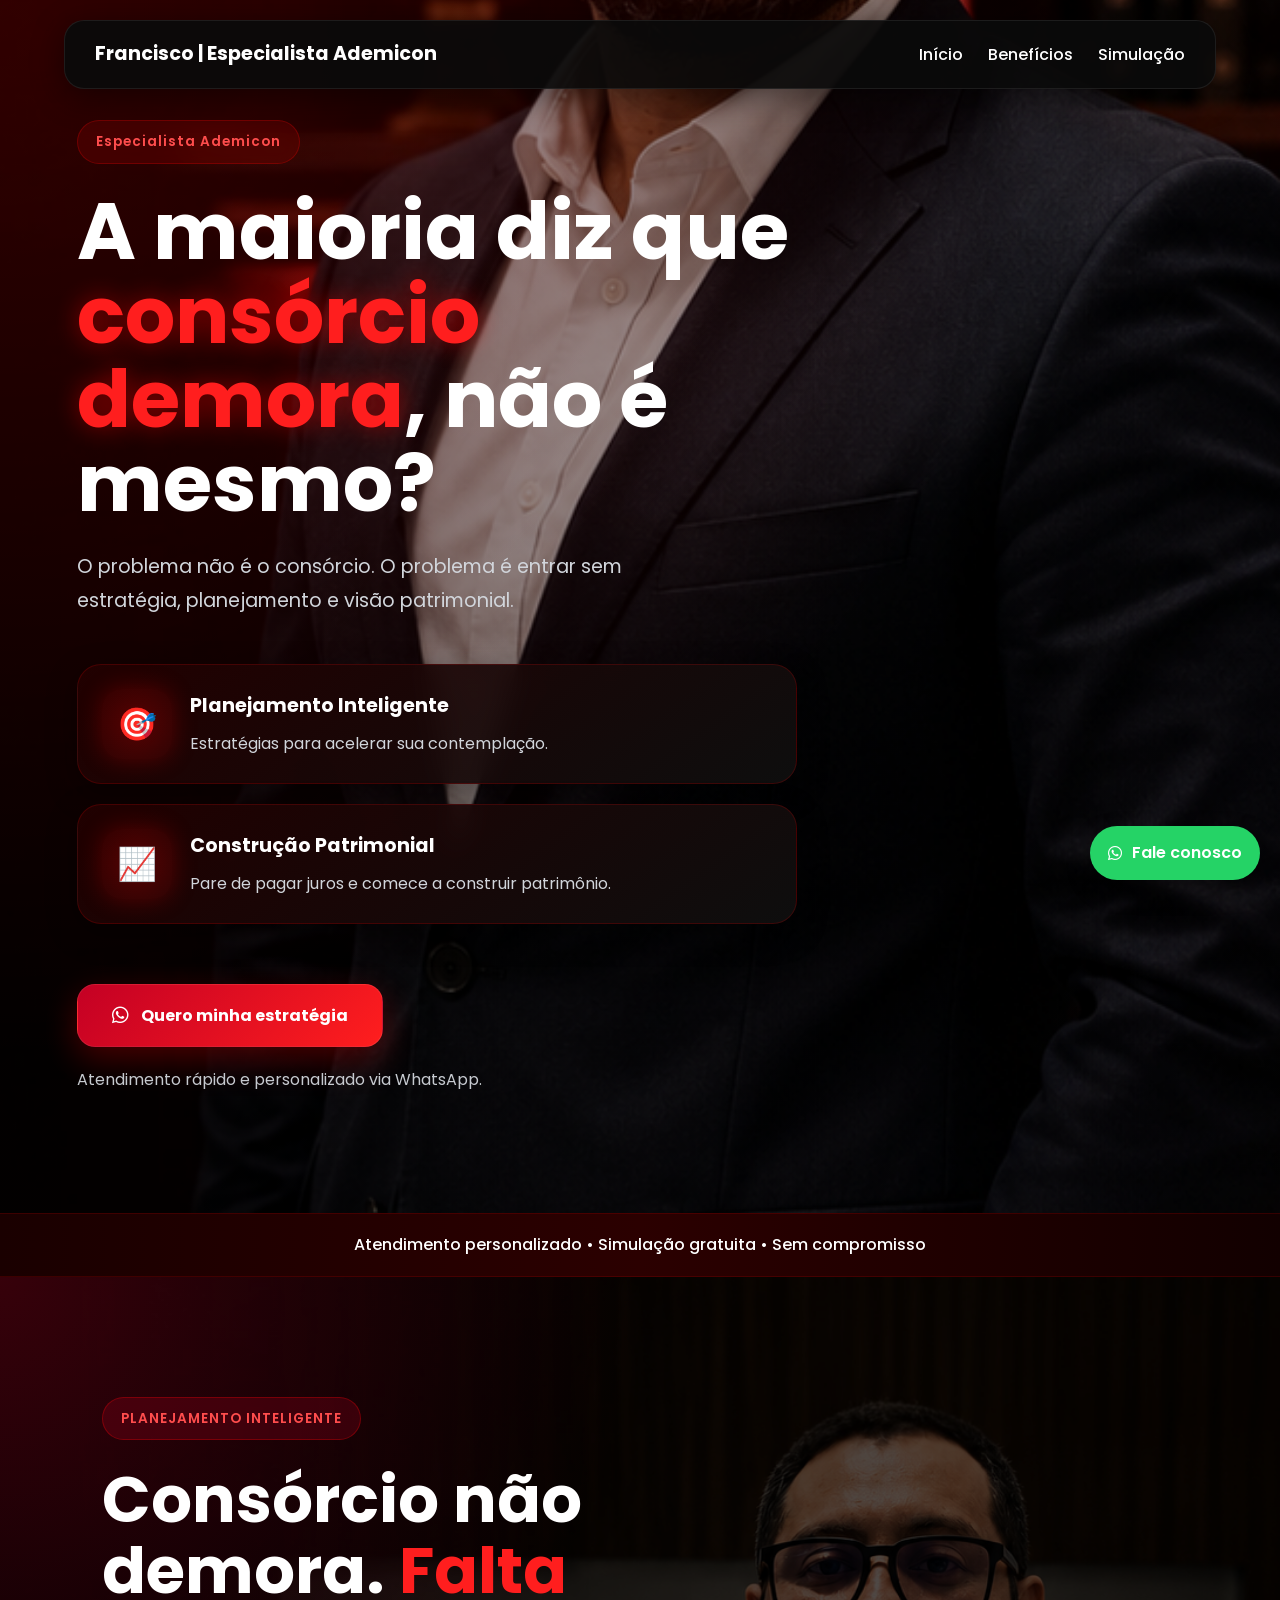
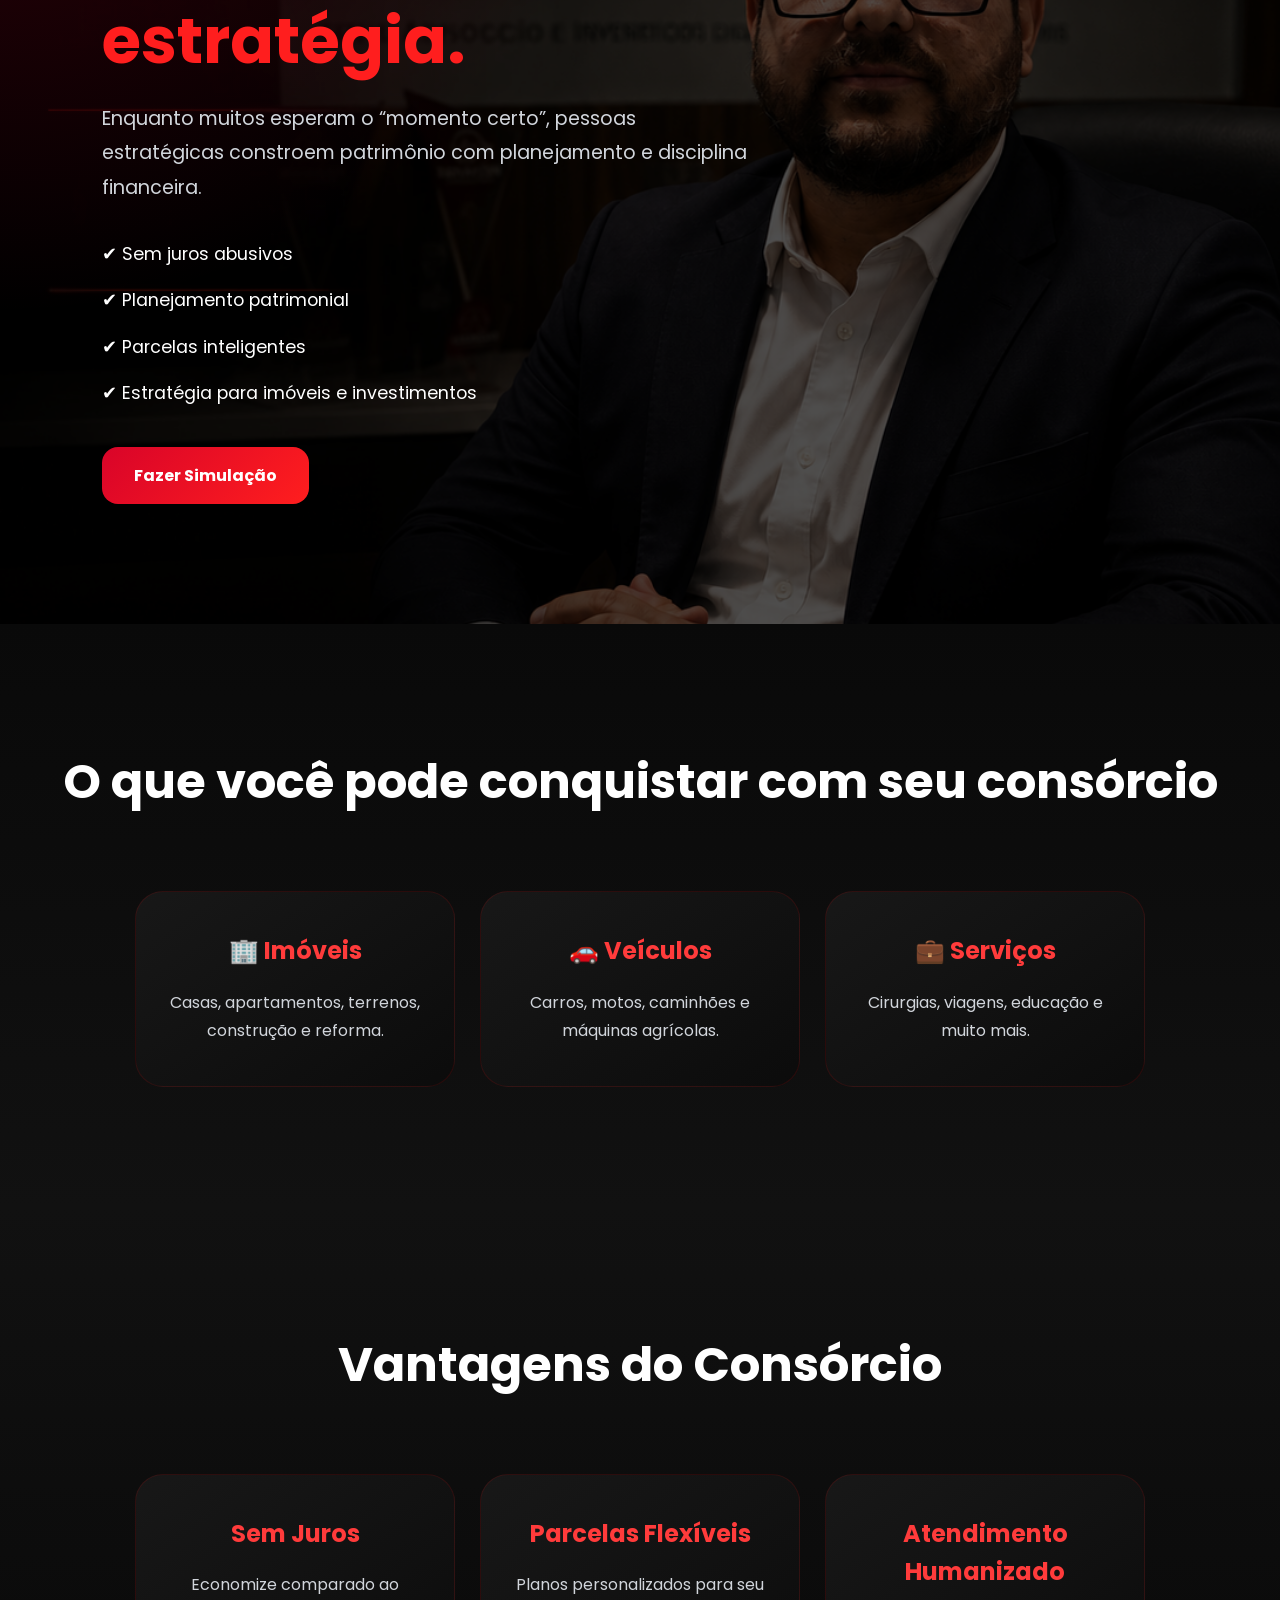
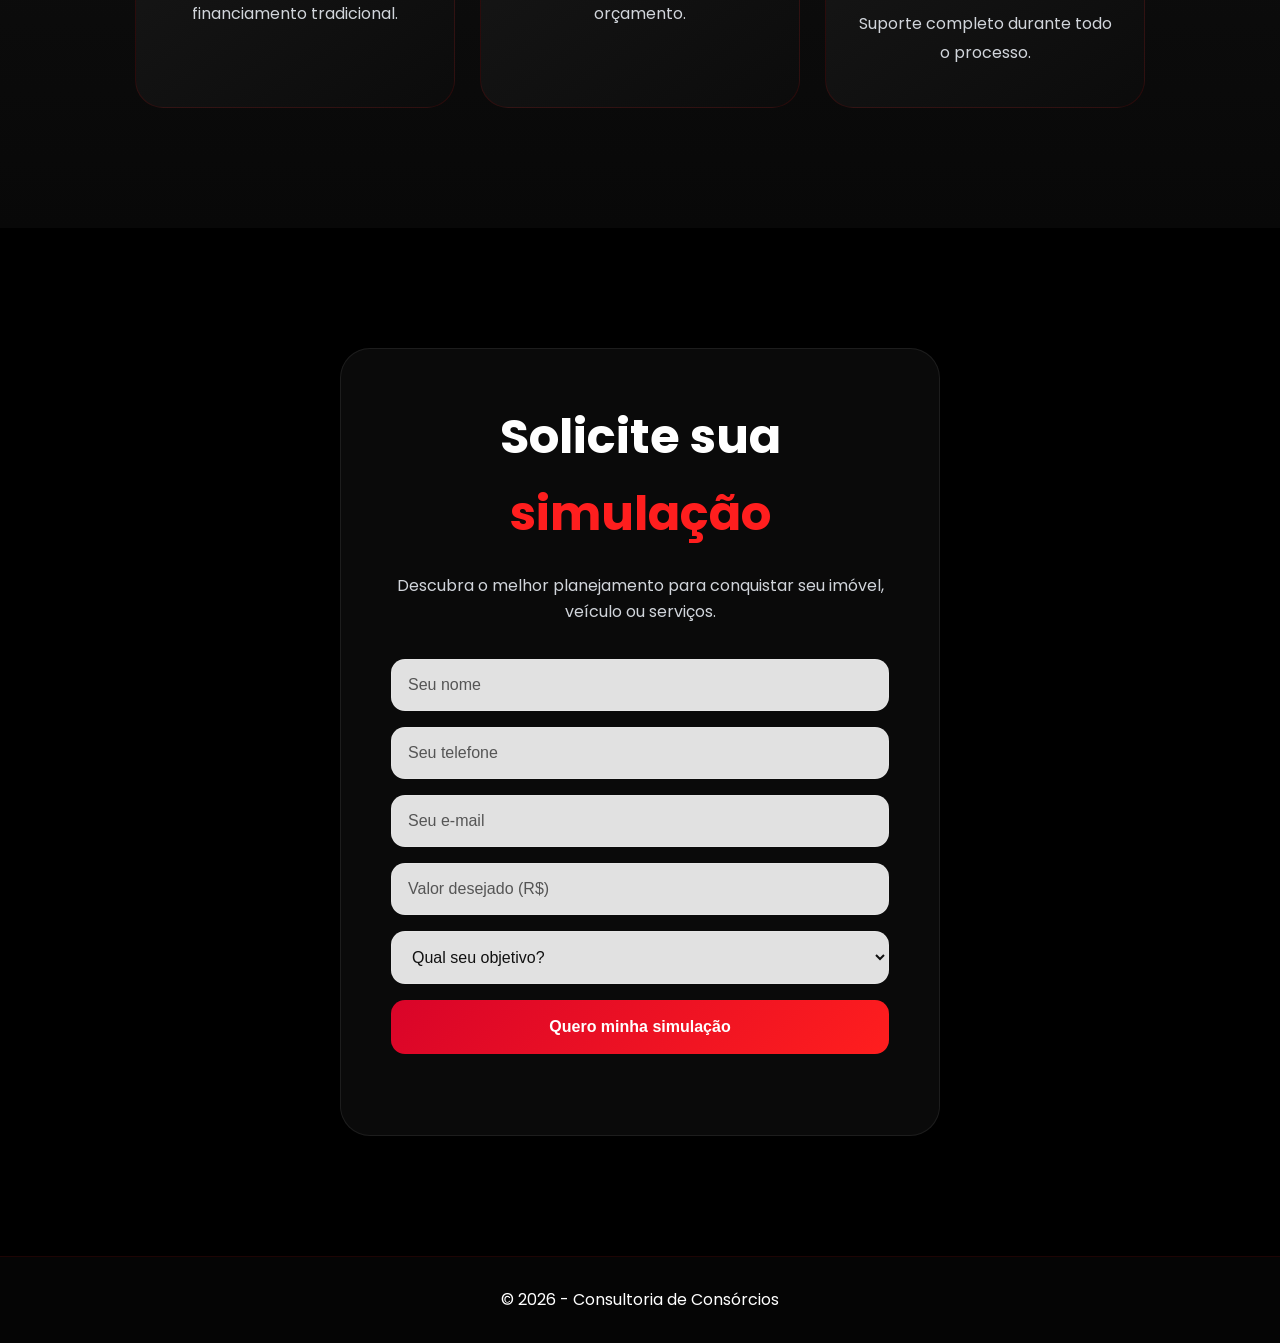
==== commit 23dce8bc: "Atualização responsiva e campo valor" ====
--- a/index.html
+++ b/index.html
@@ -447,7 +447,7 @@
           type="text"
           id="valor"
           name="valor"
-          placeholder="R$ 0,00"
+          placeholder="Valor desejado (R$)"
           required
         >
 
@@ -505,7 +505,7 @@
 
     <i class="fa-brands fa-whatsapp"></i>
 
-    WhatsApp
+    <span>Fale conosco</span>
 
   </a>
 
--- a/style.css
+++ b/style.css
@@ -1437,3 +1437,70 @@
   }
 
 }
+/* ========================================
+   RESPONSIVIDADE HERO
+======================================== */
+
+/* NOTEBOOKS */
+@media (min-width: 1024px) and (max-width: 1440px) {
+
+  .hero {
+
+    min-height: 100vh;
+
+    padding: 120px 6%;
+
+    background-size: cover;
+
+    background-position: 72% center;
+
+  }
+
+}
+
+/* DESKTOP GRANDE */
+@media (min-width: 1441px) {
+
+  .hero {
+
+    background-size: cover;
+
+    background-position: right center;
+
+  }
+
+}
+
+/* TABLET */
+@media (max-width: 1023px) {
+
+  .hero {
+
+    padding: 120px 30px;
+
+    background-size: cover;
+
+    background-position: center;
+
+  }
+
+}
+
+/* MOBILE */
+@media (max-width: 768px) {
+
+  .hero {
+
+    min-height: auto;
+
+    padding:
+      130px 18px
+      80px;
+
+    background-size: cover;
+
+    background-position: center;
+
+  }
+
+}
